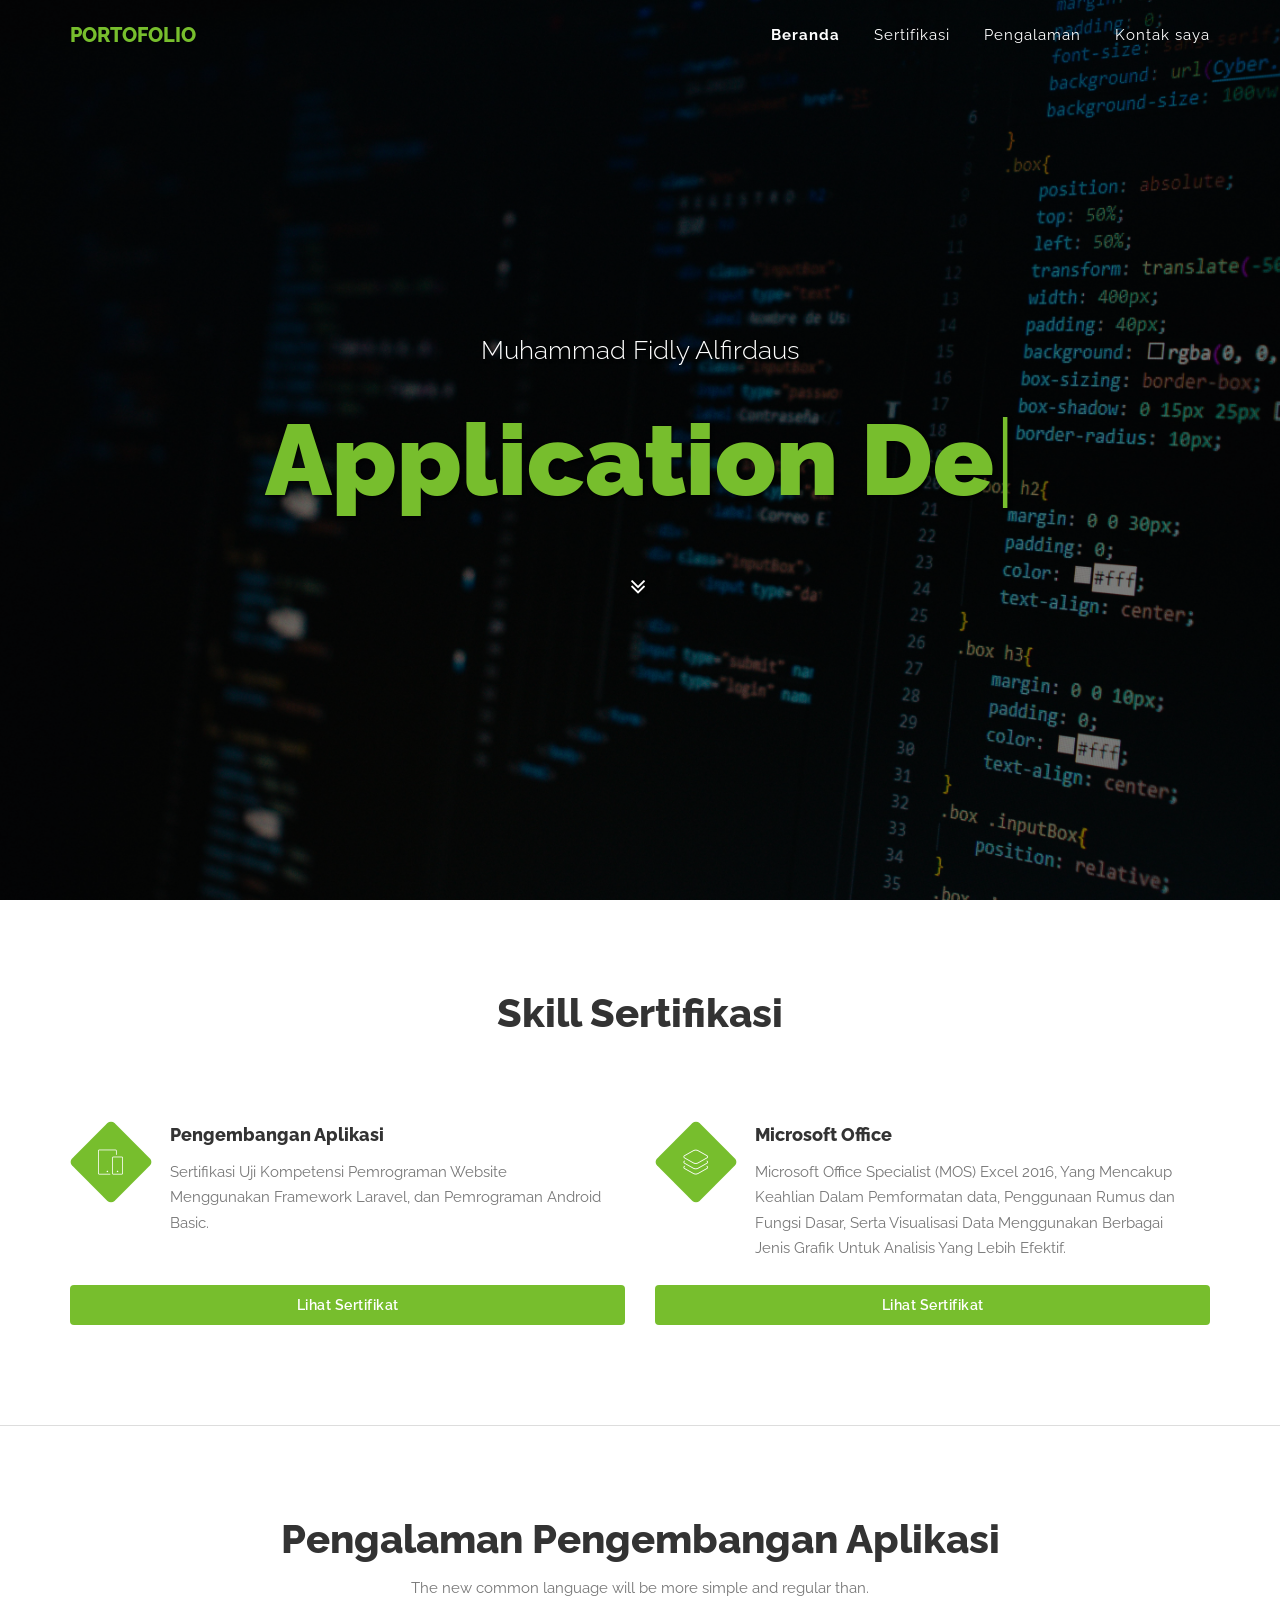
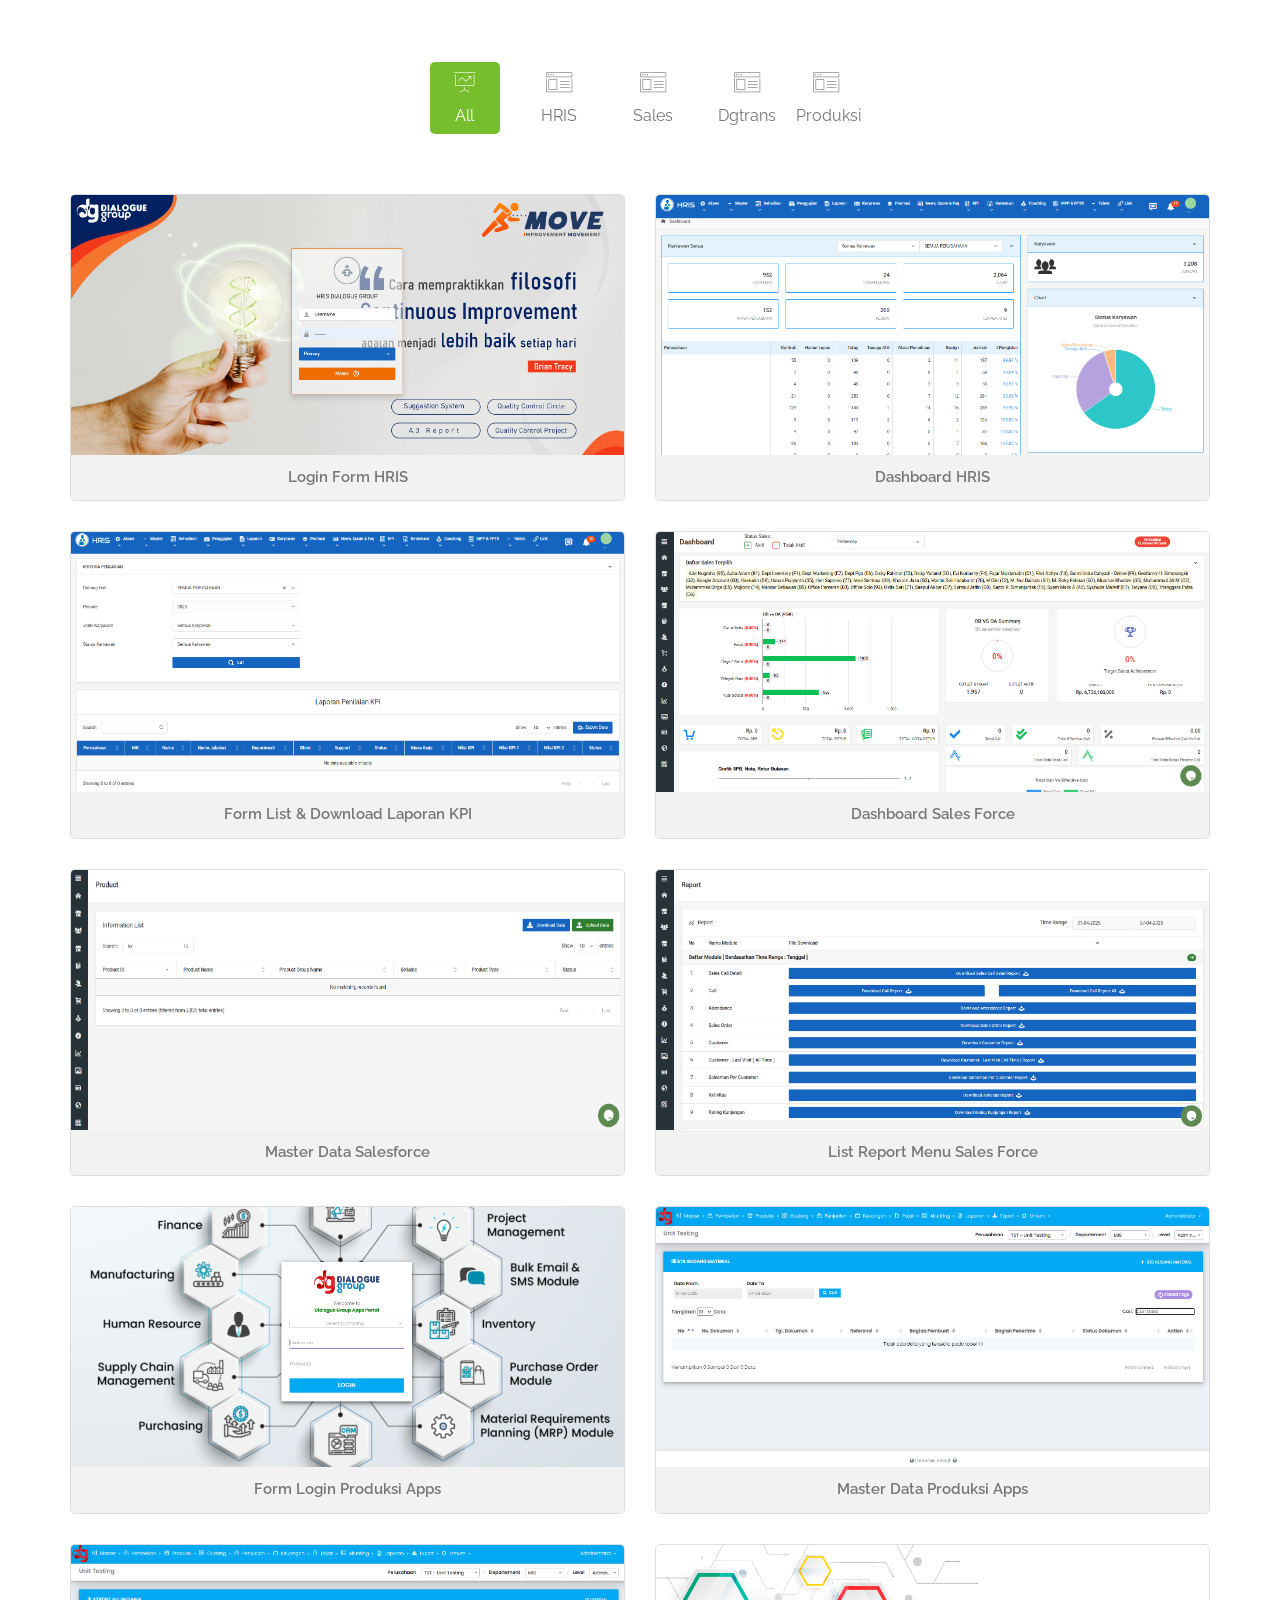
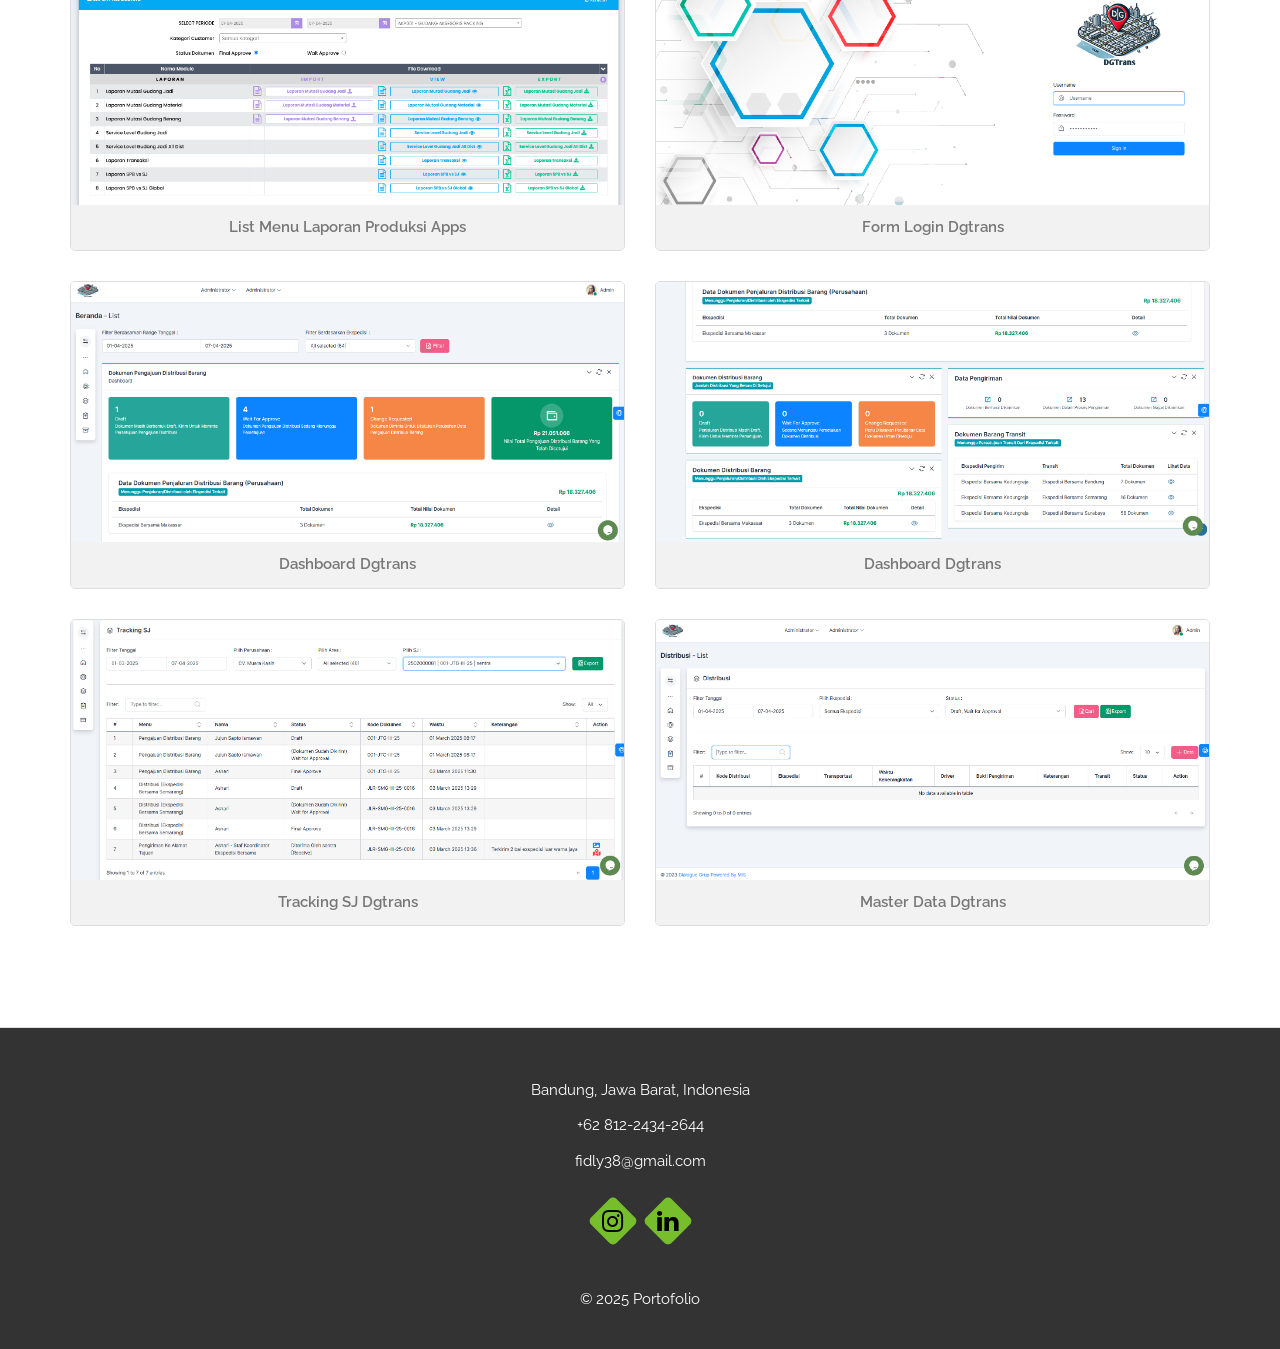
==== index.html @ 3547cc8d "new portofolio" ====
<!DOCTYPE html>
<html lang="en">

<head>
    <!-- title -->
    <title>Portfolio</title>

    <!-- Bootstrap css -->
    <link href="assets/css/bootstrap.min.css" rel="stylesheet">
    <link href="assets/css/font-awesome.min.css" rel="stylesheet">
    <link href="assets/css/et-line-icons.css" rel="stylesheet">
    <link href="assets/css/normalize.css" rel="stylesheet">
    <link href="assets/css/owl.carousel.min.css" rel="stylesheet">
    <link href="assets/css/owl.transitions.css" rel="stylesheet">
    <link href="assets/css/magnific-popup.css" rel="stylesheet">
    <link href="assets/css/style.css" rel="stylesheet">
    <link href="assets/css/responsive.css" rel="stylesheet">

</head>
<style>
    .posisi-icon{
        margin-left: 15px;
    }
</style>
<body>

    <div id="preloader"></div>

    <!-- Navigation area starts -->
    <div class="menu-area navbar-fixed-top">
        <div class="container">
            <div class="row">

                <!-- Navigation starts -->
                <div class="col-md-12">
                    <div class="mainmenu">
                        <div class="navbar navbar-nobg">
                            <div class="navbar-header">
                                <a class="navbar-brand" href="#"><span>Portofolio</span></a>
                                <button type="button" class="navbar-toggle" data-toggle="collapse" data-target=".navbar-collapse">
                                    <span class="sr-only">Toggle navigation</span>
                                    <span class="icon-bar"></span>
                                    <span class="icon-bar"></span>
                                    <span class="icon-bar"></span>
                                </button>
                            </div>

                            <div class="navbar-collapse collapse">
                                <nav>
                                    <ul class="nav navbar-nav navbar-right">
                                        <li class="active"><a class="smooth_scroll" href="#slider">Beranda</a></li>
                                        <li><a class="smooth_scroll" href="#service">Sertifikasi</a></li>
                                        <li><a class="smooth_scroll" href="#work">Pengalaman</a></li>
                                        <li><a class="smooth_scroll" href="#contact">Kontak saya</a></li>
                                    </ul>
                                </nav>
                            </div>
                        </div>
                    </div>
                </div>
                <!-- Navigation ends -->

            </div>
        </div>
    </div>
    <!-- Navigation area ends -->



    <!-- Slider area starts -->
    <section id="slider" class="slider-area">
        <div class="table">
            <div class="table-cell">
                <div class="intro-text">
                    <div class="container">
                        <div class="row">

                            <!-- intro image -->
                            <div class="col-md-12">
                                <h2>Muhammad Fidly Alfirdaus</h2>
                                <div class="typejs"></div>
                                <div class="clearfix"></div>
                                <a href="#about" class="icon-btn smooth_scroll">
                                    <i class="fa fa-angle-double-down"></i>
                                </a>
                            </div>

                        </div>
                    </div>
                </div>
            </div>
        </div>
    </section>
    <!-- Slider area ends -->

    <!-- Service area starts -->
    <section id="service" class="service-area section-big">
        <div class="container">

            <div class="row">
                <div class="col-md-12 text-center">
                    <div class="section-title">
                        <h2><span>Skill</span> Sertifikasi</h2>
                    </div>
                </div>
            </div>

            <div class="row">

                <div class="col-md-6 col-sm-6 col-xs-12">
                    <div class="service-box" style="height: 175px;">
                        <span class="icon-mobile"></span>
                        <h3>Pengembangan Aplikasi</h3>
                        <p>Sertifikasi Uji Kompetensi Pemrograman Website Menggunakan Framework Laravel, dan Pemrograman Android Basic.</p>
                    </div>
                    <a href="image/programsertifikat.jpeg" class="btn btn-success" target="_blank" style="width: 100%;">Lihat Sertifikat</a>
                </div>

                <div class="col-md-6 col-sm-6 col-xs-12">
                    <div class="service-box"  style="height: 175px;">
                        <span class="icon-layers"></span>
                        <h3>Microsoft Office</h3>
                        <p>Microsoft Office Specialist (MOS) Excel 2016, Yang Mencakup Keahlian Dalam
                            Pemformatan data, Penggunaan Rumus dan Fungsi Dasar, Serta Visualisasi Data Menggunakan
                            Berbagai Jenis Grafik Untuk Analisis Yang Lebih Efektif.</p>
                    </div>
                    <a href="image/microsoftsertifikat.jpeg" class="btn btn-success" target="_blank" style="width: 100%;">Lihat Sertifikat</a>
                </div>

            </div>

        </div>
    </section>
    <!-- Service area ends -->

    <!-- Work area starts -->
    <section id="work" class="works section-big">
        <div class="container">

            <div class="row">
                <div class="col-md-12 text-center">
                    <div class="section-title">
                        <h2>Pengalaman Pengembangan Aplikasi</h2>
                        <p>The new common language will be more simple and regular than.</p>
                    </div>
                </div>
            </div>

            <div class="row">

                <!-- Works filter -->
                <ul class="work filters">
                    <li class="filter posisi-icon" data-filter="all">
                        <span class="icon-presentation"></span> All
                    </li>
                    <li class="filter posisi-icon" data-filter=".hris">
                        <span class="icon-browser"></span> HRIS
                    </li>
                    <li class="filter posisi-icon" data-filter=".salesforce">
                        <span class="icon-browser"></span> Sales
                    </li>
                    <li class="filter posisi-icon" data-filter=".dgtrans">
                        <span class="icon-browser"></span> Dgtrans
                    </li>
                    <li class="filter" data-filter=".produksi">
                        <span class="icon-browser"></span> Produksi
                    </li>
                </ul>
                <!-- / Works filter -->
            </div>

            <div class="portfolio">
                <div class="row work-items">

                    <!-- HRIS -->
                    <div class="col-md-6 col-sm-6 mix app hris">
                        <div class="item">
                            <a href="image/hris.png" class="work-popup">
                                <img src="image/hris.png" alt="" style="width: 100%; height: 260px;">
                                <div class="overlay">
                                    <span class="icon-focus"></span>
                                </div>
                                <div class="title">Login Form HRIS</div>
                            </a>
                        </div>
                    </div>

                    <div class="col-md-6 col-sm-6 mix hris">
                        <div class="item">
                            <a href="image/dashboardhris.png" class="work-popup">
                                <img src="image/dashboardhris.png" alt="" style="width: 100%; height: 260px;">
                                <div class="overlay">
                                    <span class="icon-focus"></span>
                                </div>
                                <div class="title">Dashboard HRIS</div>
                            </a>
                        </div>
                    </div>

                    <div class="col-md-6 col-sm-6 mix hris">
                        <div class="item">
                            <a href="image/formlaporankpi.png" class="work-popup">
                                <img src="image/formlaporankpi.png" alt="" style="width: 100%; height: 260px;">
                                <div class="overlay">
                                    <span class="icon-focus"></span>
                                </div>
                                <div class="title">Form List & Download Laporan KPI</div>
                            </a>
                        </div>
                    </div>
                    <!-- HRIS -->

                    <!-- Sales Force -->
                    <div class="col-md-6 col-sm-6 mix typography salesforce">
                        <div class="item">
                            <a href="image/dashboardsalesforce.png" class="work-popup">
                                <img src="image/dashboardsalesforce.png" alt="" style="width: 100%; height: 260px;">
                                <div class="overlay">
                                    <span class="icon-focus"></span>
                                </div>
                                <div class="title">Dashboard Sales Force</div>
                            </a>
                        </div>
                    </div>

                    <div class="col-md-6 col-sm-6 mix app salesforce">
                        <div class="item">
                            <a href="image/masterdatasalesforce.png" class="work-popup">
                                <img src="image/masterdatasalesforce.png" alt="" style="width: 100%; height: 260px;">
                                <div class="overlay">
                                    <span class="icon-focus"></span>
                                </div>
                                <div class="title">Master Data Salesforce</div>
                            </a>
                        </div>
                    </div>

                    <div class="col-md-6 col-sm-6 mix app salesforce">
                        <div class="item">
                            <a href="image/reportsalesforce.png" class="work-popup">
                                <img src="image/reportsalesforce.png" alt="" style="width: 100%; height: 260px;">
                                <div class="overlay">
                                    <span class="icon-focus"></span>
                                </div>
                                <div class="title">List Report Menu Sales Force</div>
                            </a>
                        </div>
                    </div>
                    <!-- Sales Force -->

                    <!-- Produksi -->
                    <div class="col-md-6 col-sm-6 mix typography produksi">
                        <div class="item">
                            <a href="image/loginformproduksi.png" class="work-popup">
                                <img src="image/loginformproduksi.png" alt="" style="width: 100%; height: 260px;">
                                <div class="overlay">
                                    <span class="icon-focus"></span>
                                </div>
                                <div class="title">Form Login Produksi Apps</div>
                            </a>
                        </div>
                    </div>

                    <div class="col-md-6 col-sm-6 mix app produksi">
                        <div class="item">
                            <a href="image/formmasterproduksi.png" class="work-popup">
                                <img src="image/formmasterproduksi.png" alt="" style="width: 100%; height: 260px;">
                                <div class="overlay">
                                    <span class="icon-focus"></span>
                                </div>
                                <div class="title">Master Data Produksi Apps</div>
                            </a>
                        </div>
                    </div>

                    <div class="col-md-6 col-sm-6 mix app produksi">
                        <div class="item">
                            <a href="image/laporanproduksi.png" class="work-popup">
                                <img src="image/laporanproduksi.png" alt="" style="width: 100%; height: 260px;">
                                <div class="overlay">
                                    <span class="icon-focus"></span>
                                </div>
                                <div class="title">List Menu Laporan Produksi Apps</div>
                            </a>
                        </div>
                    </div>
                    <!-- Produksi -->

                    <!-- Dgtrans -->
                    <div class="col-md-6 col-sm-6 mix app dgtrans">
                        <div class="item">
                            <a href="image/logindgtrans.png" class="work-popup">
                                <img src="image/logindgtrans.png" alt="" style="width: 100%; height: 260px;">
                                <div class="overlay">
                                    <span class="icon-focus"></span>
                                </div>
                                <div class="title">Form Login Dgtrans</div>
                            </a>
                        </div>
                    </div>

                    <div class="col-md-6 col-sm-6 mix typography dgtrans">
                        <div class="item">
                            <a href="image/dashboarddgtrans.png" class="work-popup">
                                <img src="image/dashboarddgtrans.png" alt="" style="width: 100%; height: 260px;">
                                <div class="overlay">
                                    <span class="icon-focus"></span>
                                </div>
                                <div class="title">Dashboard Dgtrans</div>
                            </a>
                        </div>
                    </div>

                    <div class="col-md-6 col-sm-6 mix app dgtrans">
                        <div class="item">
                            <a href="image/dashboarddgtrans2.png" class="work-popup">
                                <img src="image/dashboarddgtrans2.png" alt="" style="width: 100%; height: 260px;">
                                <div class="overlay">
                                    <span class="icon-focus"></span>
                                </div>
                                <div class="title">Dashboard Dgtrans</div>
                            </a>
                        </div>
                    </div>

                    <div class="col-md-6 col-sm-6 mix app dgtrans">
                        <div class="item">
                            <a href="image/trackinsjdgtrans.png" class="work-popup">
                                <img src="image/trackinsjdgtrans.png" alt="" style="width: 100%; height: 260px;">
                                <div class="overlay">
                                    <span class="icon-focus"></span>
                                </div>
                                <div class="title">Tracking SJ Dgtrans</div>
                            </a>
                        </div>
                    </div>

                    <div class="col-md-6 col-sm-6 mix app dgtrans">
                        <div class="item">
                            <a href="image/distribusidgtrans.png" class="work-popup">
                                <img src="image/distribusidgtrans.png" alt="" style="width: 100%; height: 260px;">
                                <div class="overlay">
                                    <span class="icon-focus"></span>
                                </div>
                                <div class="title">Master Data Dgtrans</div>
                            </a>
                        </div>
                    </div>
                    <!-- Dgtrans -->
                                        
                </div>
            </div>

        </div>
    </section>
    <!-- Work area ends -->

    <!-- Footer area starts -->
    <footer class="footer-area" id="contact">
        <div class="container">

            <div class="address">
                <div class="address-box clearfix">
                    <p>Bandung, Jawa Barat, Indonesia</p>
                </div>
                <div class="address-box clearfix">
                    <p>+62 812-2434-2644</p>
                </div>
                <div class="address-box clearfix">
                    <p>fidly38@gmail.com</p>
                </div>
            </div>

            <ul class="social-ul">
                <li><a href="https://www.instagram.com/fidyalfrds" target="_blank"><span class="fa fa-instagram"></span></a></li>
                <li><a href="https://www.linkedin.com/in/fidyalfrds" target="_blank"><span class="fa fa-linkedin"></span></a></li>
            </ul>

            <p class="copyright">&copy; 2025 Portofolio </p>

        </div>
    </footer>
    <!-- Footer area ends -->



    <!-- Latest jQuery -->
    <script src="assets/js/jquery.min.js"></script>
    <script src="assets/js/bootstrap.min.js"></script>
    <script src="assets/js/owl.carousel.min.js"></script>
    <script src="assets/js/jquery.mixitup.js"></script>
    <script src="assets/js/jquery.magnific-popup.min.js"></script>
    <script src="assets/js/jquery.waypoints.min.js"></script>
    <script src="assets/js/jquery.ajaxchimp.min.js"></script>
    <script src="assets/js/typed.js"></script>
    <script src="assets/js/main_script.js"></script>
</body>

</html>
---- assets/css/et-line-icons.css ----
@font-face {
	font-family: 'et-line';
	src:url('../fonts/et-line.eot');
	src:url('../fonts/et-lined41d.eot?#iefix') format('embedded-opentype'),
		url('../fonts/et-line.woff') format('woff'),
		url('../fonts/et-line.ttf') format('truetype'),
		url('../fonts/et-line.svg#et-line') format('svg');
	font-weight: normal;
	font-style: normal;
}

/* Use the following CSS code if you want to use data attributes for inserting your icons */
[data-icon]:before {
	font-family: 'et-line';
	content: attr(data-icon);
	speak: none;
	font-weight: normal;
	font-variant: normal;
	text-transform: none;
	line-height: 1;
	-webkit-font-smoothing: antialiased;
	-moz-osx-font-smoothing: grayscale;
	display:inline-block;
}

/* Use the following CSS code if you want to have a class per icon */
/*
Instead of a list of all class selectors,
you can use the generic selector below, but it's slower:
[class*="icon-"] {
*/
.icon-mobile, .icon-laptop, .icon-desktop, .icon-tablet, .icon-phone, .icon-document, .icon-documents, .icon-search, .icon-clipboard, .icon-newspaper, .icon-notebook, .icon-book-open, .icon-browser, .icon-calendar, .icon-presentation, .icon-picture, .icon-pictures, .icon-video, .icon-camera, .icon-printer, .icon-toolbox, .icon-briefcase, .icon-wallet, .icon-gift, .icon-bargraph, .icon-grid, .icon-expand, .icon-focus, .icon-edit, .icon-adjustments, .icon-ribbon, .icon-hourglass, .icon-lock, .icon-megaphone, .icon-shield, .icon-trophy, .icon-flag, .icon-map, .icon-puzzle, .icon-basket, .icon-envelope, .icon-streetsign, .icon-telescope, .icon-gears, .icon-key, .icon-paperclip, .icon-attachment, .icon-pricetags, .icon-lightbulb, .icon-layers, .icon-pencil, .icon-tools, .icon-tools-2, .icon-scissors, .icon-paintbrush, .icon-magnifying-glass, .icon-circle-compass, .icon-linegraph, .icon-mic, .icon-strategy, .icon-beaker, .icon-caution, .icon-recycle, .icon-anchor, .icon-profile-male, .icon-profile-female, .icon-bike, .icon-wine, .icon-hotairballoon, .icon-globe, .icon-genius, .icon-map-pin, .icon-dial, .icon-chat, .icon-heart, .icon-cloud, .icon-upload, .icon-download, .icon-target, .icon-hazardous, .icon-piechart, .icon-speedometer, .icon-global, .icon-compass, .icon-lifesaver, .icon-clock, .icon-aperture, .icon-quote, .icon-scope, .icon-alarmclock, .icon-refresh, .icon-happy, .icon-sad, .icon-facebook, .icon-twitter, .icon-googleplus, .icon-rss, .icon-tumblr, .icon-linkedin, .icon-dribbble {
	font-family: 'et-line';
	speak: none;
	font-style: normal;
	font-weight: normal;
	font-variant: normal;
	text-transform: none;
	line-height: 1;
	-webkit-font-smoothing: antialiased;
	-moz-osx-font-smoothing: grayscale;
	display:inline-block;
}
.icon-mobile:before {
	content: "\e000";
}
.icon-laptop:before {
	content: "\e001";
}
.icon-desktop:before {
	content: "\e002";
}
.icon-tablet:before {
	content: "\e003";
}
.icon-phone:before {
	content: "\e004";
}
.icon-document:before {
	content: "\e005";
}
.icon-documents:before {
	content: "\e006";
}
.icon-search:before {
	content: "\e007";
}
.icon-clipboard:before {
	content: "\e008";
}
.icon-newspaper:before {
	content: "\e009";
}
.icon-notebook:before {
	content: "\e00a";
}
.icon-book-open:before {
	content: "\e00b";
}
.icon-browser:before {
	content: "\e00c";
}
.icon-calendar:before {
	content: "\e00d";
}
.icon-presentation:before {
	content: "\e00e";
}
.icon-picture:before {
	content: "\e00f";
}
.icon-pictures:before {
	content: "\e010";
}
.icon-video:before {
	content: "\e011";
}
.icon-camera:before {
	content: "\e012";
}
.icon-printer:before {
	content: "\e013";
}
.icon-toolbox:before {
	content: "\e014";
}
.icon-briefcase:before {
	content: "\e015";
}
.icon-wallet:before {
	content: "\e016";
}
.icon-gift:before {
	content: "\e017";
}
.icon-bargraph:before {
	content: "\e018";
}
.icon-grid:before {
	content: "\e019";
}
.icon-expand:before {
	content: "\e01a";
}
.icon-focus:before {
	content: "\e01b";
}
.icon-edit:before {
	content: "\e01c";
}
.icon-adjustments:before {
	content: "\e01d";
}
.icon-ribbon:before {
	content: "\e01e";
}
.icon-hourglass:before {
	content: "\e01f";
}
.icon-lock:before {
	content: "\e020";
}
.icon-megaphone:before {
	content: "\e021";
}
.icon-shield:before {
	content: "\e022";
}
.icon-trophy:before {
	content: "\e023";
}
.icon-flag:before {
	content: "\e024";
}
.icon-map:before {
	content: "\e025";
}
.icon-puzzle:before {
	content: "\e026";
}
.icon-basket:before {
	content: "\e027";
}
.icon-envelope:before {
	content: "\e028";
}
.icon-streetsign:before {
	content: "\e029";
}
.icon-telescope:before {
	content: "\e02a";
}
.icon-gears:before {
	content: "\e02b";
}
.icon-key:before {
	content: "\e02c";
}
.icon-paperclip:before {
	content: "\e02d";
}
.icon-attachment:before {
	content: "\e02e";
}
.icon-pricetags:before {
	content: "\e02f";
}
.icon-lightbulb:before {
	content: "\e030";
}
.icon-layers:before {
	content: "\e031";
}
.icon-pencil:before {
	content: "\e032";
}
.icon-tools:before {
	content: "\e033";
}
.icon-tools-2:before {
	content: "\e034";
}
.icon-scissors:before {
	content: "\e035";
}
.icon-paintbrush:before {
	content: "\e036";
}
.icon-magnifying-glass:before {
	content: "\e037";
}
.icon-circle-compass:before {
	content: "\e038";
}
.icon-linegraph:before {
	content: "\e039";
}
.icon-mic:before {
	content: "\e03a";
}
.icon-strategy:before {
	content: "\e03b";
}
.icon-beaker:before {
	content: "\e03c";
}
.icon-caution:before {
	content: "\e03d";
}
.icon-recycle:before {
	content: "\e03e";
}
.icon-anchor:before {
	content: "\e03f";
}
.icon-profile-male:before {
	content: "\e040";
}
.icon-profile-female:before {
	content: "\e041";
}
.icon-bike:before {
	content: "\e042";
}
.icon-wine:before {
	content: "\e043";
}
.icon-hotairballoon:before {
	content: "\e044";
}
.icon-globe:before {
	content: "\e045";
}
.icon-genius:before {
	content: "\e046";
}
.icon-map-pin:before {
	content: "\e047";
}
.icon-dial:before {
	content: "\e048";
}
.icon-chat:before {
	content: "\e049";
}
.icon-heart:before {
	content: "\e04a";
}
.icon-cloud:before {
	content: "\e04b";
}
.icon-upload:before {
	content: "\e04c";
}
.icon-download:before {
	content: "\e04d";
}
.icon-target:before {
	content: "\e04e";
}
.icon-hazardous:before {
	content: "\e04f";
}
.icon-piechart:before {
	content: "\e050";
}
.icon-speedometer:before {
	content: "\e051";
}
.icon-global:before {
	content: "\e052";
}
.icon-compass:before {
	content: "\e053";
}
.icon-lifesaver:before {
	content: "\e054";
}
.icon-clock:before {
	content: "\e055";
}
.icon-aperture:before {
	content: "\e056";
}
.icon-quote:before {
	content: "\e057";
}
.icon-scope:before {
	content: "\e058";
}
.icon-alarmclock:before {
	content: "\e059";
}
.icon-refresh:before {
	content: "\e05a";
}
.icon-happy:before {
	content: "\e05b";
}
.icon-sad:before {
	content: "\e05c";
}
.icon-facebook:before {
	content: "\e05d";
}
.icon-twitter:before {
	content: "\e05e";
}
.icon-googleplus:before {
	content: "\e05f";
}
.icon-rss:before {
	content: "\e060";
}
.icon-tumblr:before {
	content: "\e061";
}
.icon-linkedin:before {
	content: "\e062";
}
.icon-dribbble:before {
	content: "\e063";
}
---- assets/css/style.css ----
/* ----------------------------------------------------------------------------------------
* Author        : web_bean
* Template Name : Profil - Personal Portfolio Html5 Template
* File          : Profil main CSS file
* Version       : 1.0
* ---------------------------------------------------------------------------------------- */





/* INDEX
----------------------------------------------------------------------------------------

01. General css

02. Navigation area css

03. Slider area css

04. Service area css

05. Testimonial area css

06. Contact area css

07. Footer area css

-------------------------------------------------------------------------------------- */


/* Google Font Load */
@import url('https://fonts.googleapis.com/css?family=Raleway:300,400,800');



/* ----------------------------------------------------------------------------------------
*                                       01. General css
* -------------------------------------------------------------------------------------- */

html,
body {
    height: 100%
}

body {
    color: #777;
    width: 100%;
    height: 100%;
    font-size: 15px;
    line-height: 1.7;
    font-family: 'Raleway', sans-serif;
}

h1,
h2,
h3,
h4,
h5,
h6 {
    color: #333;
    font-weight: 600;
}

h1, h2 {
    font-weight: 800;
}

h3 {
    font-size: 18px;
    margin-bottom: 15px;
}

p {
    letter-spacing: 0px;
}

a {
    text-decoration: none;
    transition: all 0.3s;
    -webkit-transition: all 0.3s;
}

a:hover {
    color: #fff;
    text-decoration: none;
}

a:focus {
    outline: none;
    text-decoration: none;
}

ul,
li {
    margin: 0;
    padding: 0;
}

fieldset {
    border: 0 none;
    margin: 0 auto;
    padding: 0;
}

.btn.active.focus,
.btn.active:focus,
.btn.focus,
.btn.focus:active,
.btn:active:focus,
.btn:focus {
    outline: none;
}

.btn.focus, 
.btn:focus, 
.btn:hover {
    color: #fff;
}

.btn, input[type='submit'] {
    display: inline-block;
    padding: 10px 25px;
    border: none;
    color: #fff;
    background: #77be2d;
    font-weight: 600;
    letter-spacing: 0.5px;
    transition: 0.3s;
    -moz-transition: 0.3s;
    -webkit-transition: 0.3s;
}

.btn:hover, input[type="submit"]:hover {
    color: #fff;
    background-color: #333;
}

.btn.btn-reverse {
    background: #333;
}

.btn.btn-reverse:hover {
    color: #333;
    background-color: #fff;
}

.btn.btn-white {
    color: #333;
    background-color: #fff;
}

.btn.btn-white:hover {
    color: #fff;
    background: #333;
}


.btn.btn-lg {
    height: 50px;
    padding: 0 30px;
    font-size: 20px;
    font-weight: bold;
    line-height: 50px;
    border-radius: 5px;
}


.section-big {
    padding: 100px 0px;
    border-bottom: 1px solid #ddd;
}

.section-small {
    padding: 50px 0px;
}

.section-title {
    margin: auto;
    max-width: 800px;
    margin-bottom: 60px;
}

.section-title.white h2 {
    color: #fff;
}

.section-title h2 {
    font-size: 40px;
    margin-bottom: 25px;
    line-height: 25px;
    margin-top: 0;
    position: relative;
    display: inline-block;
}



/* preloader css */

#preloader {
    position: fixed;
    left: 0;
    top: 0;
    z-index: 99999;
    width: 100%;
    height: 100%;
    overflow: visible;
    background-image: url(../img/preloader.gif);
    background-position: center center;
    background-repeat: no-repeat;
    background-color: #fff;
}

.table {
    display: table;
    width: 100%;
    height: 100%;
    position: relative;
    z-index: 1;
    margin: 0;
}
.table-cell {
    display: table-cell;
    text-align: center;
    vertical-align: middle;
}

img {
    max-width: 100%;
}

.space {
    height: 80px;
}



/* ----------------------------------------------------------------------------------------
*                               02. Navigation area css
* --------------------------------------------------------------------------------------- */
.menu-area {
    height: 70px;
}

.menu-area.sticky-menu {
    height: 50px;
    background: #fff;
}

.sticky-menu {
    box-shadow: 0px 3px 4.7px 0.3px rgba(0, 0, 0, 0.24);
    transition: all 0.3s ease-out;
    -webkit-transition: all 0.3s ease-out;
}

.mainmenu {
    margin-top: 10px;
    transition: all 0.3s ease-out;
    -webkit-transition: all 0.3s ease-out;
}

.sticky-menu .mainmenu {
    margin-top: 0px;
}

.navbar {
    margin-bottom: 0;
    border: 0px;
}

.navbar-brand {
    display: block;
    color: #fff;
    text-transform: uppercase;
    font-size: 20px;
    padding: 15px 0;
}

.navbar-brand span {
    color: #77be2d;
    font-weight: 800;
    transition: 0.3s;
    -moz-transition: 0.3s;
    -webkit-transition: 0.3s;

}
.navbar-brand:hover {
    color: #fff;
}

.sticky-menu .navbar-brand ,
.sticky-menu .navbar-brand span {
    color: #333;
}

.navbar-nav  li {
    float: none;
    display: inline-block;
}

.navbar-nav li a {
    font-size: 15px;
    letter-spacing: 1px;
    color: #fff;
}

.navbar-nav li.active a {
    font-weight: 700;
}

.nav > li > a:hover,
.nav > li > a:active,
.nav > li > a:focus {
    background: none;
}

.sticky-menu .navbar-nav li a {
    color: #777;
}

.sticky-menu .navbar-nav li.active a {
    color: #000;
}


/* Mobile Nav css */
.navbar-toggle .icon-bar {
    background: #777;
}


/* ----------------------------------------------------------------------------------------
*                               03. Slider area css
* -------------------------------------------------------------------------------------- */

.slider-area {
    background-image: url(../img/background.jpg);
    background-size: cover;
    background-position: center;
    position: relative;
}

.slider-area:before {
    position: absolute;
    content: '';
    top: 0;
    width: 100%;
    height: 100%;
    background: rgba(0,0,0,0.5);
}

.slider-area ,
.slider-area .carousel,
.slider-area .carousel-inner,
.slider-area .item {
    height: 100%;
}

.intro-text {
    color: #fff;
    text-shadow: rgba(0, 0, 0, 0.6) 2px 2px 3px;
}

.typed-cursor,
.typejs {
    display: inline;
    font-weight: 900;
    font-size: 100px;
    color: #77be2d;
}

.typed-cursor {
    font-weight: 300;
}

.intro-text h2 {
    font-size: 26px;
    color: inherit;
    font-weight: 300;
}

.intro-text .icon-btn {
    margin-top: 30px;
    font-size: 25px;
    color: #fff;
    position: relative;
    display: inline-block;
}

.intro-text .icon-btn i.fa {
    position: absolute;
    left: -10px;
    animation: MoveUpDown 1s linear infinite;
}

@keyframes MoveUpDown {
  0% {
    top: 0;
  }
  50% {
    top: 10px;
  }
  100% {
    top: 0;
  }
}

@media(max-width: 991px) {
    .intro-text {
        margin: 80px auto;
        text-align: center;
    }
}


#carousel-example-generic .animated {
    animation-delay: .5s;
}

.carousel-indicators {
    bottom: 90px;
}







/* ----------------------------------------------------------------------------------------
*                                   04. About area css
* --------------------------------------------------------------------------------------- */
section {
    position: relative;
    z-index: 10;
}

.img-side {
    padding: 0;
    position: absolute!important;
    top: 0px;
    height: 100%;
    overflow: hidden;
    z-index: 100;
}

.img-side.fixed-image {
    position: fixed!important;
}

.img-side.img-right {
    right: 0;
}

.img-side.img-left {
    left: 0;
}

.img-side.img-center {
    left: 0;
    right: 0;
    margin: auto;
}

.img-holder {
    position: absolute;
    top: 0;
    width: 100%;
    height: 100%;
}

.img-cover {
    background-size: cover;
    background-position: center center;
    background-repeat: no-repeat;
}

@media only screen and (max-width: 767px) {
    .img-side {
        min-height: 400px;
        position: relative !important;
        z-index: 0;
        margin-top: -50px;
    }

    .img-side .img-holder .title {
        padding-left: 15px;
        padding-right: 15px;
    }

    section.p-0 .img-side,
    section.pt-0 .img-side {
        margin-top: 0;
    }
}

.about-text {
    background: #fff;
    z-index: 100;
    position: relative;
    padding: 20px;
    border: 1px solid #777;
    box-shadow: 0 0 0 20px #fff;
    margin: 20px;
    transform: translate(-12%);
}

.about-text h2 {
    margin-top: 5px;
}

.me-image img {
    border-radius: 10px;
}

.about-text-2 {
    padding-left: 15px;
}

.about-text-2 h2 {
    margin-top: 0px;
}

.about-area .btn {
    margin-top: 10px;
}

.about-me h3 span {
    font-weight: 400;
}



/* ----------------------------------------------------------------------------------------
*                                   07. Service area css
* --------------------------------------------------------------------------------------- */
.service-area {}

.service-area .section-title {
    margin-bottom: 30px;
}

.service-box {
    margin: auto;
    margin-top: 30px;
    padding: 15px;
    position: relative;
    overflow: hidden;
}

.service-box:before {
    position: absolute;
    content: '';
    top: 22px;
    left: 11px;
    width: 60px;
    height: 60px;
    background: #77be2d;
    z-index: -1;
    transition: 0.2s ease-out;
    transform: rotate(45deg);
    border-radius: 5px;
}

.service-box span {
    font-size: 25px;
    color: #fff;
    width: 50px;
    padding-top: 25px;
    float: left;
    margin-right: 35px;
    text-align: center;
}

.service-box h3 {
    margin-top: 0px;
    font-weight: 800;
}

.service-box p {
    overflow: hidden;
    margin: 0px;
}






/* ----------------------------------------------------------------------------------------
*                               06. Portfolio/work area css
* --------------------------------------------------------------------------------------- */
.portfolio .mix {
    display: none;
}

.filters {
    margin: 0;
    padding: 0;
    list-style: none;
    text-align: center;
}



.filters li {
    display: inline-block;
    margin-right: 5px;
    margin-bottom: 10px;
    width: 70px;
    cursor: pointer;
    color: #777;
    font-size: 16px;
    transition: 0.3s;
    -moz-transition: 0.3s;
    -webkit-transition: 0.3s;
    padding: 5px;
    border-radius: 5px;
}

.filters li.active {
    color: #fff;
    background-color: #77be2d;
}

.filters li span {
    font-size: 20px;
    display: block;
    margin-bottom: 10px;
    margin-top: 5px;
}

.work-items {
    margin-top: 20px;
}

.work-items .item {
    position: relative;
    overflow: hidden;
    margin-top: 30px;
    border-radius: 5px;
    border: 1px solid #ddd;
}

.work-items .item img {
    width: 100%;
    transition: 0.8s ease-out;
}

.work-items .overlay{
    position: absolute;
    top: 50%;
    left: 50%;
    width: 0;
    height: 0;
    text-align: center;
    opacity: 0;
    transition: 0.3s cubic-bezier(0.4, 0, 1, 1);
    -ms-transition: 0.3s cubic-bezier(0.4, 0, 1, 1);
    -moz-transition: 0.3s cubic-bezier(0.4, 0, 1, 1);
    -webkit-transition: 0.3s cubic-bezier(0.4, 0, 1, 1);
}

.work-items .item:hover {    
    transform: rotate(0deg);
    -ms-transform: rotate(0deg);
    -moz-transform: rotate(0deg);
    -webkit-transform: rotate(0deg);
    z-index: 100;
}
.work-items .item:hover .overlay {
    opacity: 0.9;
    width: 100%;
    height: 85%;
    top: 0;
    left: 0;
}

.work-items .overlay span {
    font-size: 25px;
    color: #fff;
    padding: 25px;
    position: absolute;
    top: 50%;
    left: 50%;
    transform: translate(-50%, -50%);
}

.work-items .overlay span:after {
    position: absolute;
    content: '';
    top: 0px;
    left: 50%;
    width: 80px;
    height: 80px;
    background: #77be2d;
    z-index: -1;
    transition: 0.2s ease-out;
    margin-left: -40px;
    transform: rotate(45deg);
    border-radius: 5px;
    border: 1px solid #fff;
}

.item .title {
    color: #777;
    font-size: 15px;
    background: #f2f2f2;
    padding: 10px;
    text-align: center;
    font-weight: 600;
}











/* ----------------------------------------------------------------------------------------
*                                08. Testimonial area css
* --------------------------------------------------------------------------------------- */
.testimonial-area {}

.testimonial-content {
    text-align: right;
}

.single-testimonial {
    text-align: center;
    max-width: 700px;
    margin: auto;
}

.single-testimonial span {
    color: #fff;
    padding: 25px;
    font-size: 30px;
    margin-bottom: 30px;
    position: relative;
}

.single-testimonial span:after {
    position: absolute;
    content: '';
    top: 10px;
    left: 50%;
    width: 60px;
    height: 60px;
    background: #77be2d;
    z-index: -1;
    transition: 0.2s ease-out;
    margin-left: -30px;
    transform: rotate(45deg);
    border-radius: 5px;
}


.testimonial-area .subtitle, 
.testimonial-area h2 {
    margin-top: 0px;
}

.single-testimonial p {
    font-size: 18px;
}

.single-testimonial img {
    margin-top: 30px;
    border-radius: 100px;
    display: none;
}

.single-testimonial h4 {
    margin-top: 20px;
    margin-bottom: 10px;
}

.single-testimonial h3 {
    color: inherit;
}

.single-testimonial .desg {
    font-size: 14px;
    margin: 0;
}

.owl-theme .owl-controls {
    margin-top: 30px;
}

.owl-theme .owl-controls .owl-page span {
    display: block;
    width: 20px;
    height: 5px;
    margin: 5px 7px;
    filter: Alpha(Opacity=50);
    opacity: .5;
    -ms-filter: "progid:DXImageTransform.Microsoft.Alpha(Opacity=50)";
    background: #333;
}

.owl-theme .owl-controls .owl-buttons div {
    font-size: 25px;
    background: none;
    padding: 5px;
}






/* ----------------------------------------------------------------------------------------
*                                   12. Contact area css
* --------------------------------------------------------------------------------------- */
.contact-area .container {
    max-width: 700px;
}

.contact-form {}

.form-control {
    display: block;
    border: 0px;
    width: 100%;
    height: 45px;
    padding: 5px 0px;
    color: #333;
    box-shadow: none;
    margin: 5px 0;
}

.form-control:focus {
    border-color: #333;
    outline: 0;
    box-shadow: none;
}

.contact-form .form-group {
    position: relative;
    padding-left: 35px;
    border-bottom: 1px solid #ddd;
    margin: 0;
    margin-bottom: 20px;
    border-radius: 5px;
}

.contact-form .form-group:before {
    position: absolute;
    height: 50px;
    font-family: FontAwesome;
    top: 0;
    left: 5px;
    width: 20px;
    text-align: center;
    line-height: 45px;
    color: #77be2d;
}

.in_name:before {content: '\f007';}
.in_email:before {content: '\f1d8';}
.in_message:before {content: '\f0e0';}

.contact-form textarea#message {
    padding-top: 10px;
    height: 99px;
}

.contact-form .actions {
    text-align: center;
}

#submitButton {
    margin-top: 30px;
}

.success {
    background: #fff none repeat scroll 0 0;
    color: #50B948;
    font-weight: 700;
    padding: 20px;
    text-align: center;
}

.error {
    background: #fff none repeat scroll 0 0;
    color: #ff0000;
    font-weight: 700;
    padding: 20px;
    text-align: center;
}

.contact-info {
    margin-bottom: 30px;
}









/* ----------------------------------------------------------------------------------------
*                                   13. Footer area css
* --------------------------------------------------------------------------------------- */
.footer-area {
    background: #333;
    text-align: center;
    color: #fff;
    padding-top: 50px;
}

.footer-area p.copyright {
    margin: 0;
    line-height: 100px;
}

.address {
    margin-bottom: 20px;
}

.address-box {
    margin-bottom: 10px;
}

.address-box a:hover {
    color: #ddd;
}

.address-box p, .address-box p a {
    color: inherit;
    margin: 0;
}

.social-ul {
    margin: 0;
    padding: 0;
    list-style: none;
    text-align: center;
}

.social-ul li {
    display: inline-block;
    float: none;
}

.social-ul li a {
    position: relative;
    display: block;
}

.social-ul li a:after {
    position: absolute;
    content: '';
    top: 9px;
    left: 50%;
    width: 36px;
    height: 36px;
    background-color: #77be2d;
    z-index: 1;
    transition: 0.2s ease-out;
    margin-left: -18px;
    transform: rotate(45deg);
    border-radius: 5px;
}

.social-ul li span {
    font-size: 25px;
    padding: 15px;
    color: #000;
    border-radius: 50px;
    position: relative;
    z-index: 2;
    transition: all 0.3s ease-out;
    -webkit-transition: all 0.3s ease-out;
}

.social-ul li a:hover:after {
    background: #fff;
}
---- assets/css/responsive.css ----
/* ----------------------------------------------------------------------------------------
* Author        : web_bean
* Template Name : Profil - Personal Portfolio Html5 Template
* File          : Profil Responsive CSS file
* Version       : 1.0
* ---------------------------------------------------------------------------------------- */

@media only screen and (min-width: 1200px) {

}


/* Medium Layout */

@media only screen and (min-width: 992px) and (max-width: 1200px) {
    .carousel-indicators {
        bottom: 90px;
    }
}


/* Tablet Layout */

@media only screen and (min-width: 768px) and (max-width: 991px) {
    .caption h1 {
        font-size: 35px;
    }
    .navbar-nav li a {
        padding: 15px 5px;
    }

    .carousel-indicators {
        bottom: 30px;
    }

    .about-text {
        margin: 20px 0;
    }

    .testimonial-item i.fa {
        margin-top: 20px;
    }

    .contact-info,
    .video-area .accordion {
        margin-top: 30px;
    }

    .action-area .btn {
        margin-top: 15px;
    }

    .testimonial-content {
        margin-bottom: 30px;
        text-align: left;
    }

    .contact-form {
        margin-bottom: 30px;
    }

}


/* Mobile Layout */

@media only screen and (max-width: 767px) {
    body, p {
        line-height: 25px;
    }
    .navbar-brand ,
    .navbar-brand span,
    .navbar-brand:hover, 
    .navbar-brand span:hover {
        color: #333;
    }
    .section-big {
        padding: 50px 0px;
    }

    .section-title {
        margin-bottom: 50px;
    }
    .section-title h2 {
        line-height: 30px;
    }
    .intro-text {
        padding: 0 15px;
    }
    .typejs, 
    .typed-cursor {
        font-size: 40px;
        line-height: 50px;
        margin-bottom: 10px;
    }

    .action-area h2,
    .intro-text h2 {
        font-size: 20px;
    }
    .btn, input[type='submit'] {
        margin-bottom: 0px;
        padding: 8px 20px;
    }
    img {
        max-width: 100%;
    }
    

    .about-text {
        transform: translate(0);
        margin-top: 35px;
    }

    .about-text-2 {
        margin-top: 15px;
        padding-left: 0px;
    }

    .navbar-toggle {
        margin-right: 0px;
    }
    .navbar-fixed-bottom .navbar-collapse,
    .navbar-fixed-top .navbar-collapse {
        background: #fff;
    }
    .navbar {
        min-height: 0px;
    }
    .mainmenu .navbar-nav {
        margin: 0;
    }
    .mainmenu .navbar-nav li {
        float: none;
        display: block;
    }
    .mainmenu .navbar-nav li a {
        padding: 11px 15px;
        color: inherit;
    }
    .navbar-fixed-bottom .navbar-collapse,
    .navbar-fixed-top .navbar-collapse {
        max-height: 420px;
    }
    .navbar-toggle {}
    a.about-button {
        margin-top: 0;
    }
    .menu-area .container {
        box-shadow: 0 0 5px #ddd;
        background: #fff;
        padding: 5px 15px;
    }

    /* service area */

    /* Portfolio area */

    .filters li {
        margin-bottom: 10px;
    }

    .section-title h2 {
        font-size: 30px;
    }

    .contact-info,
    .video-area .accordion {
        margin-top: 30px;
    }

    .action-area .btn {
        margin-top: 15px;
    }

    .testimonial-content {
        margin-bottom: 30px;
        text-align: left;
    }

    .testimonial-list {
        transform: translate(0);
        margin-top: 15px
    }

    .testimonial-list.demo-2 .single-testimonial {
        padding: 0px;
    }

    .testimonial-list.demo-3 .single-testimonial {
        margin: 0 20px;
    }

    .contact-form {
        margin-bottom: 30px;
    }


}


/* Small Mobile Layout */

@media only screen and (max-width: 480px) {
    .social-links li {
        margin-bottom: 10px;
    }
    .filters li {
        width: 50px;
    }
}
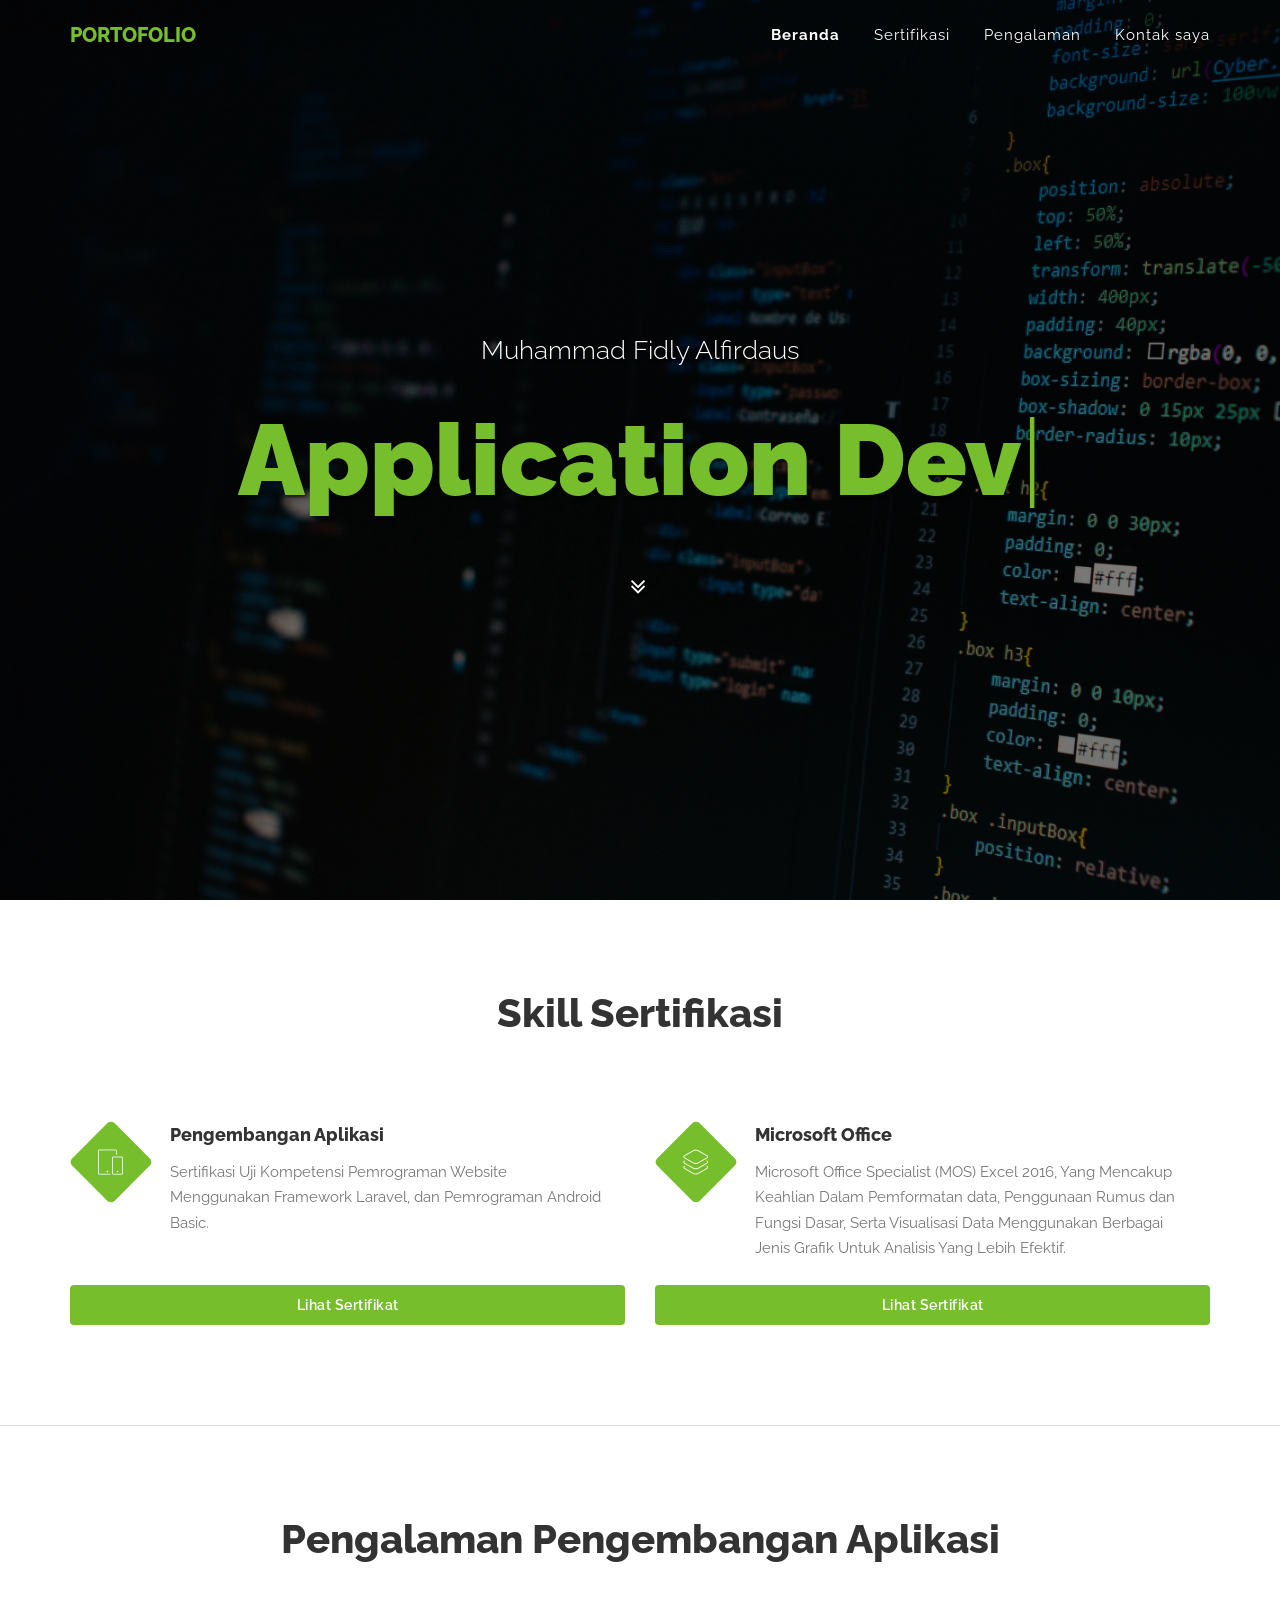
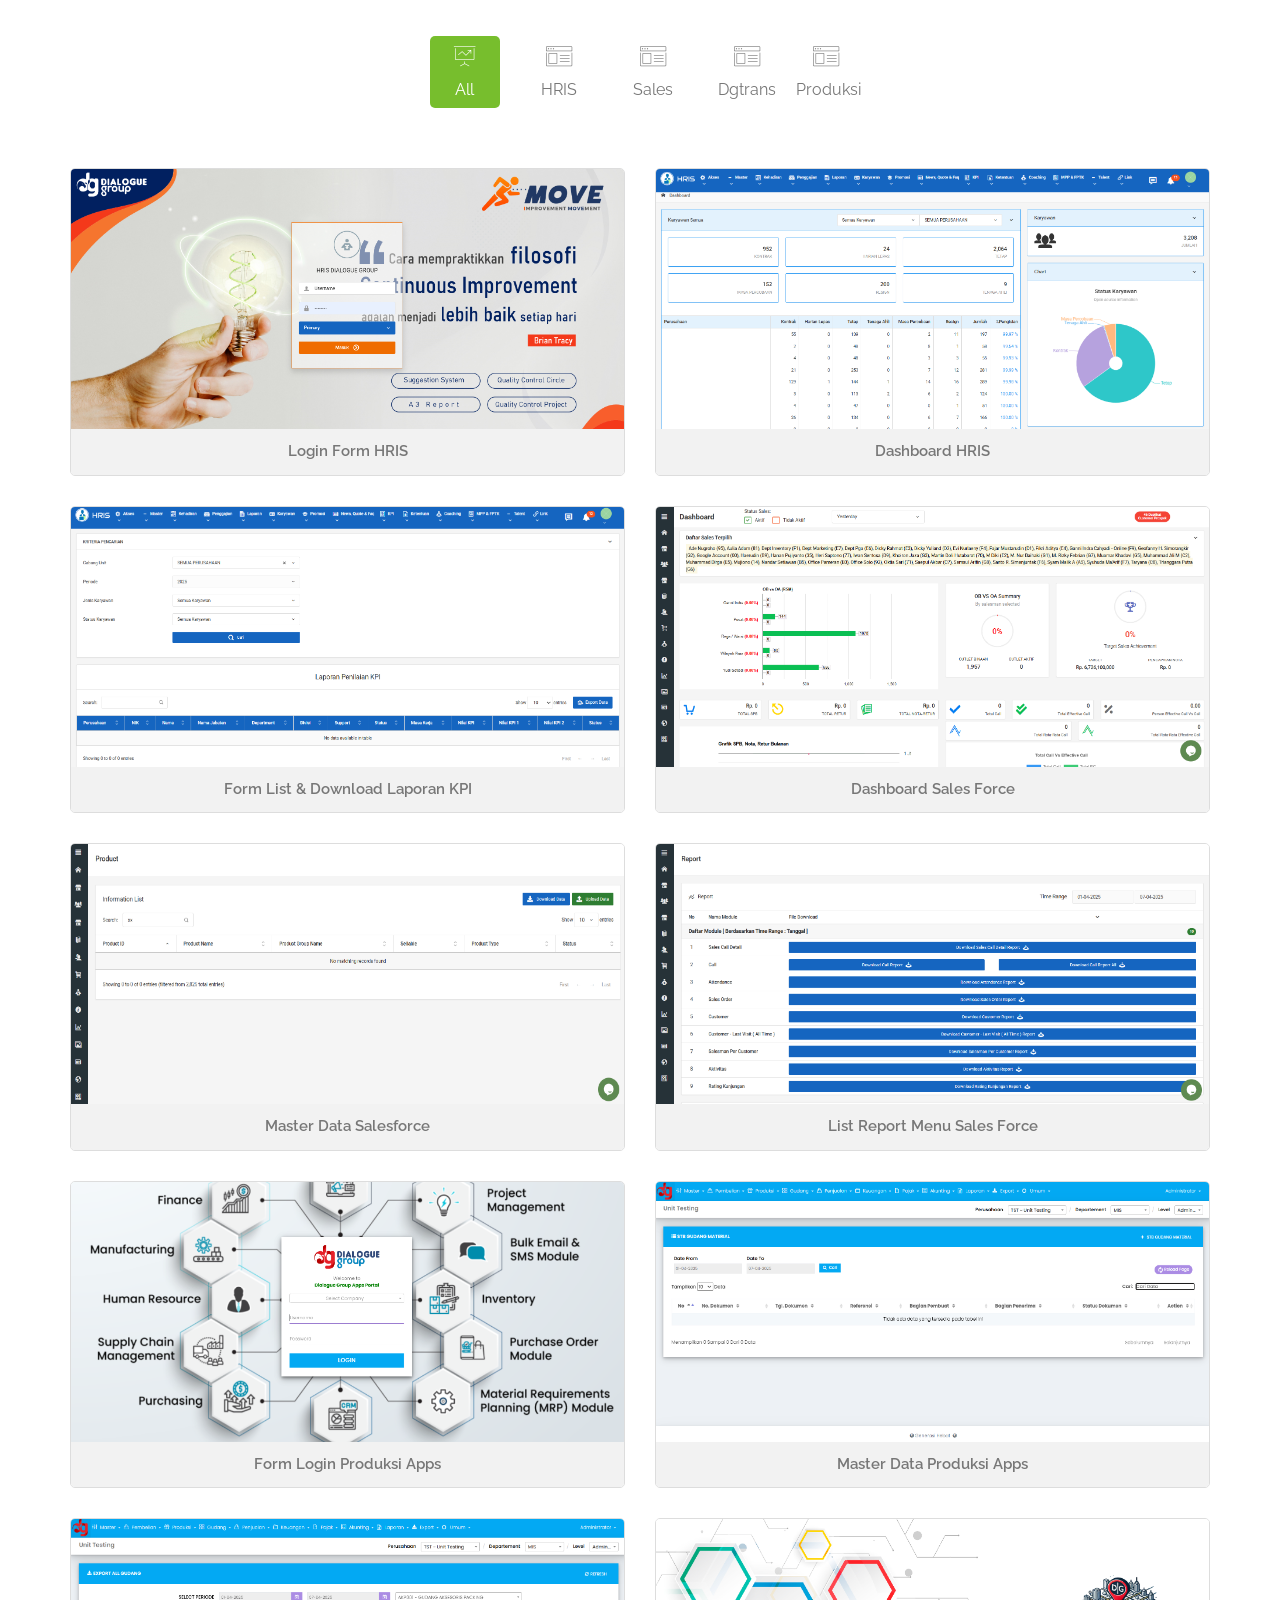
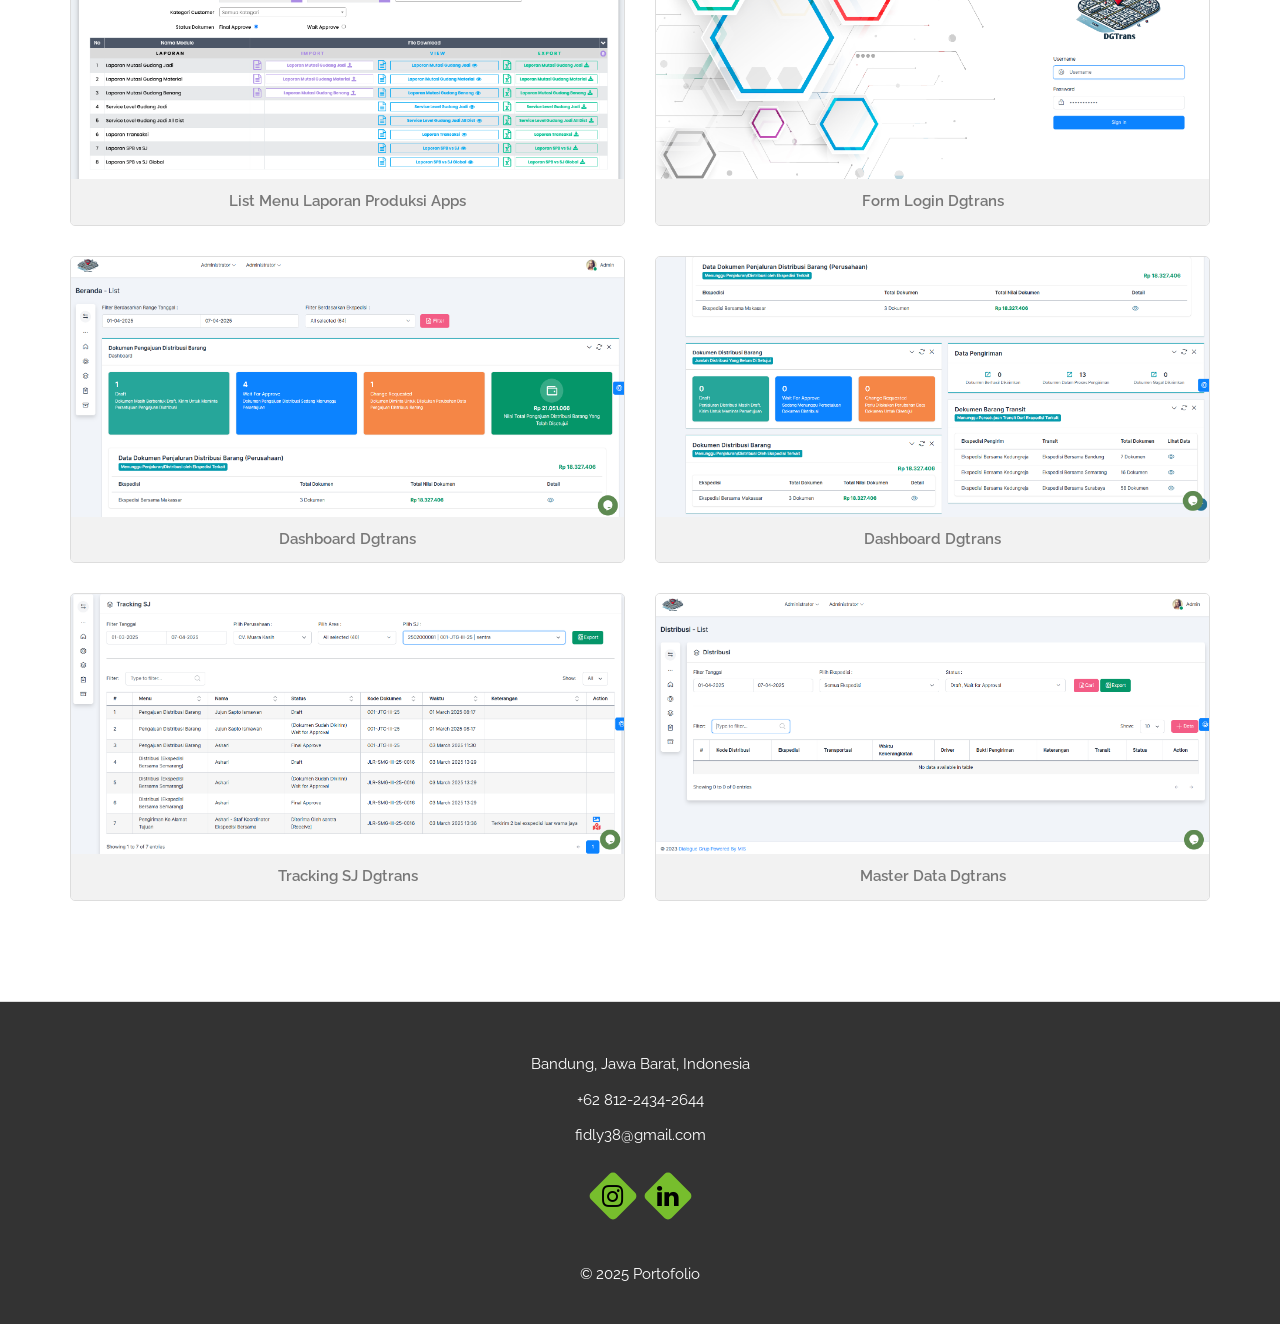
==== commit ee15790f: "new portofolio" ====
--- a/index.html
+++ b/index.html
@@ -141,7 +141,6 @@
                 <div class="col-md-12 text-center">
                     <div class="section-title">
                         <h2>Pengalaman Pengembangan Aplikasi</h2>
-                        <p>The new common language will be more simple and regular than.</p>
                     </div>
                 </div>
             </div>
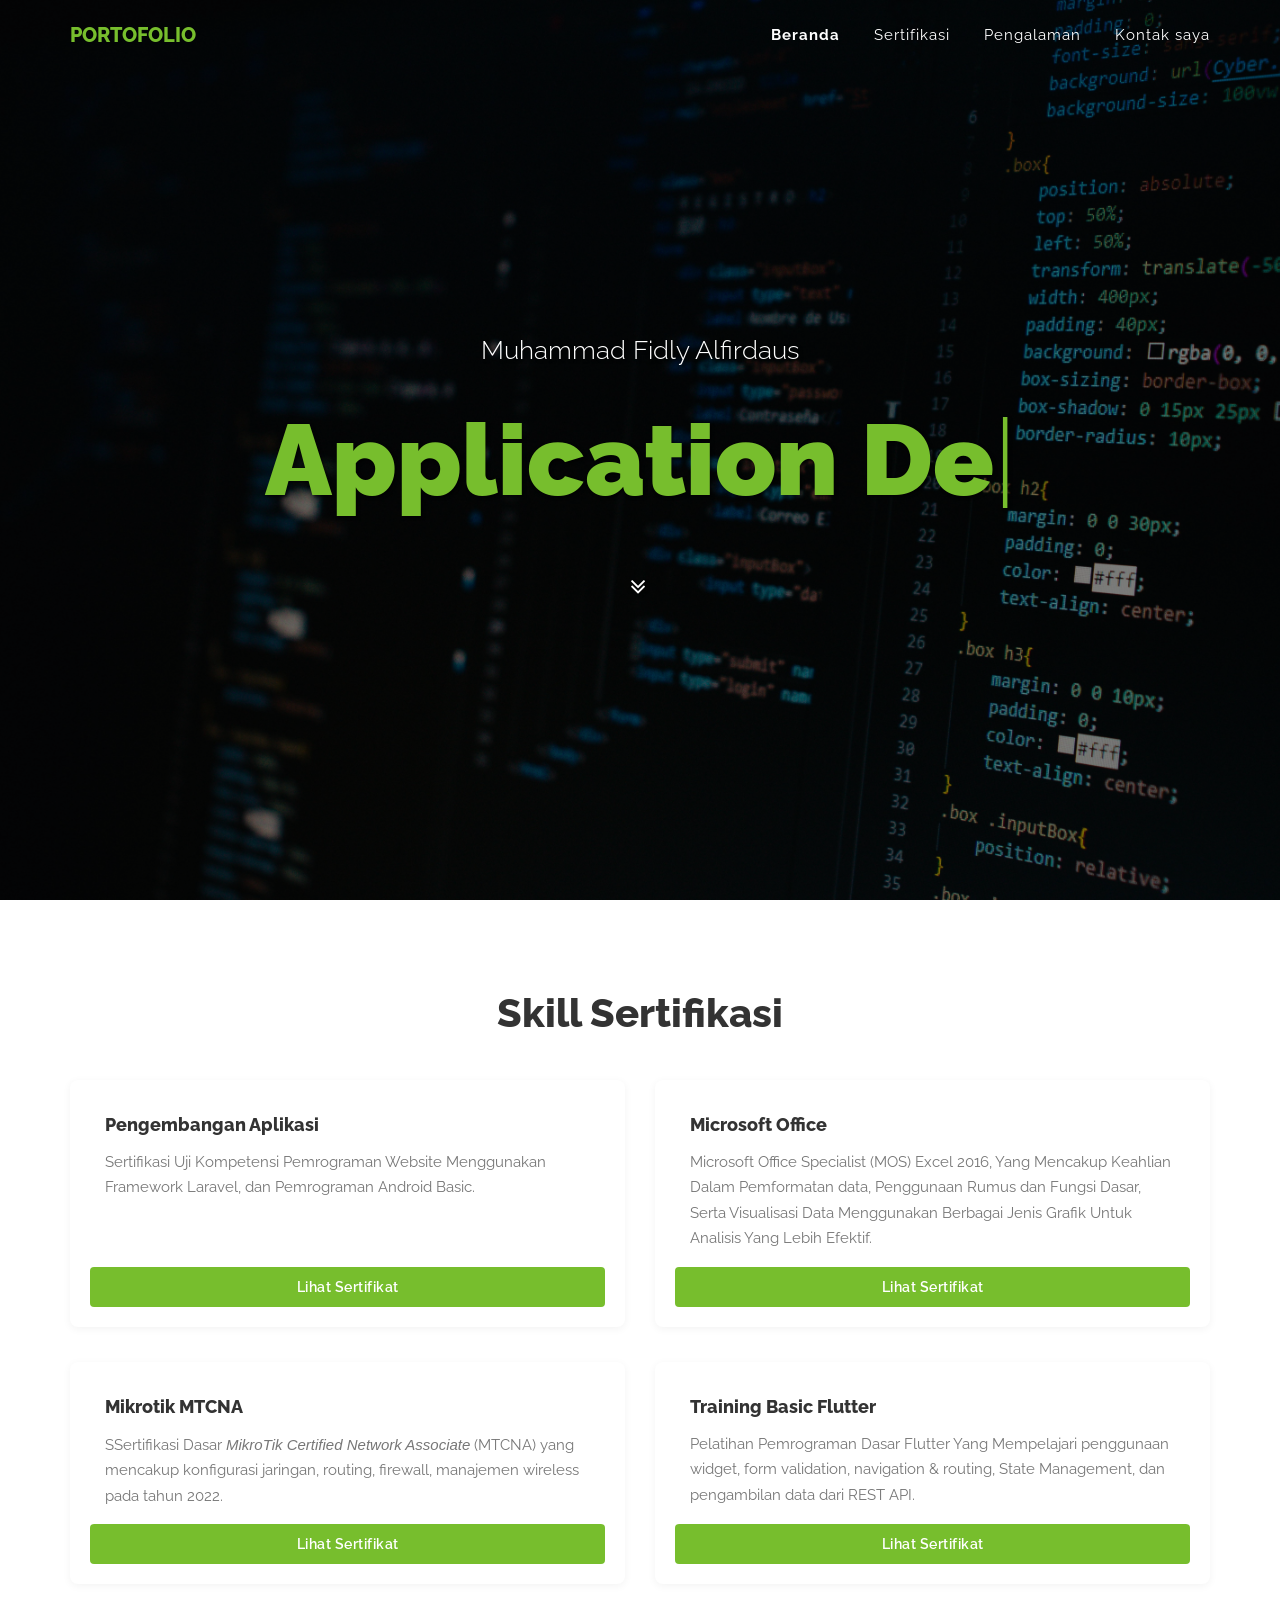
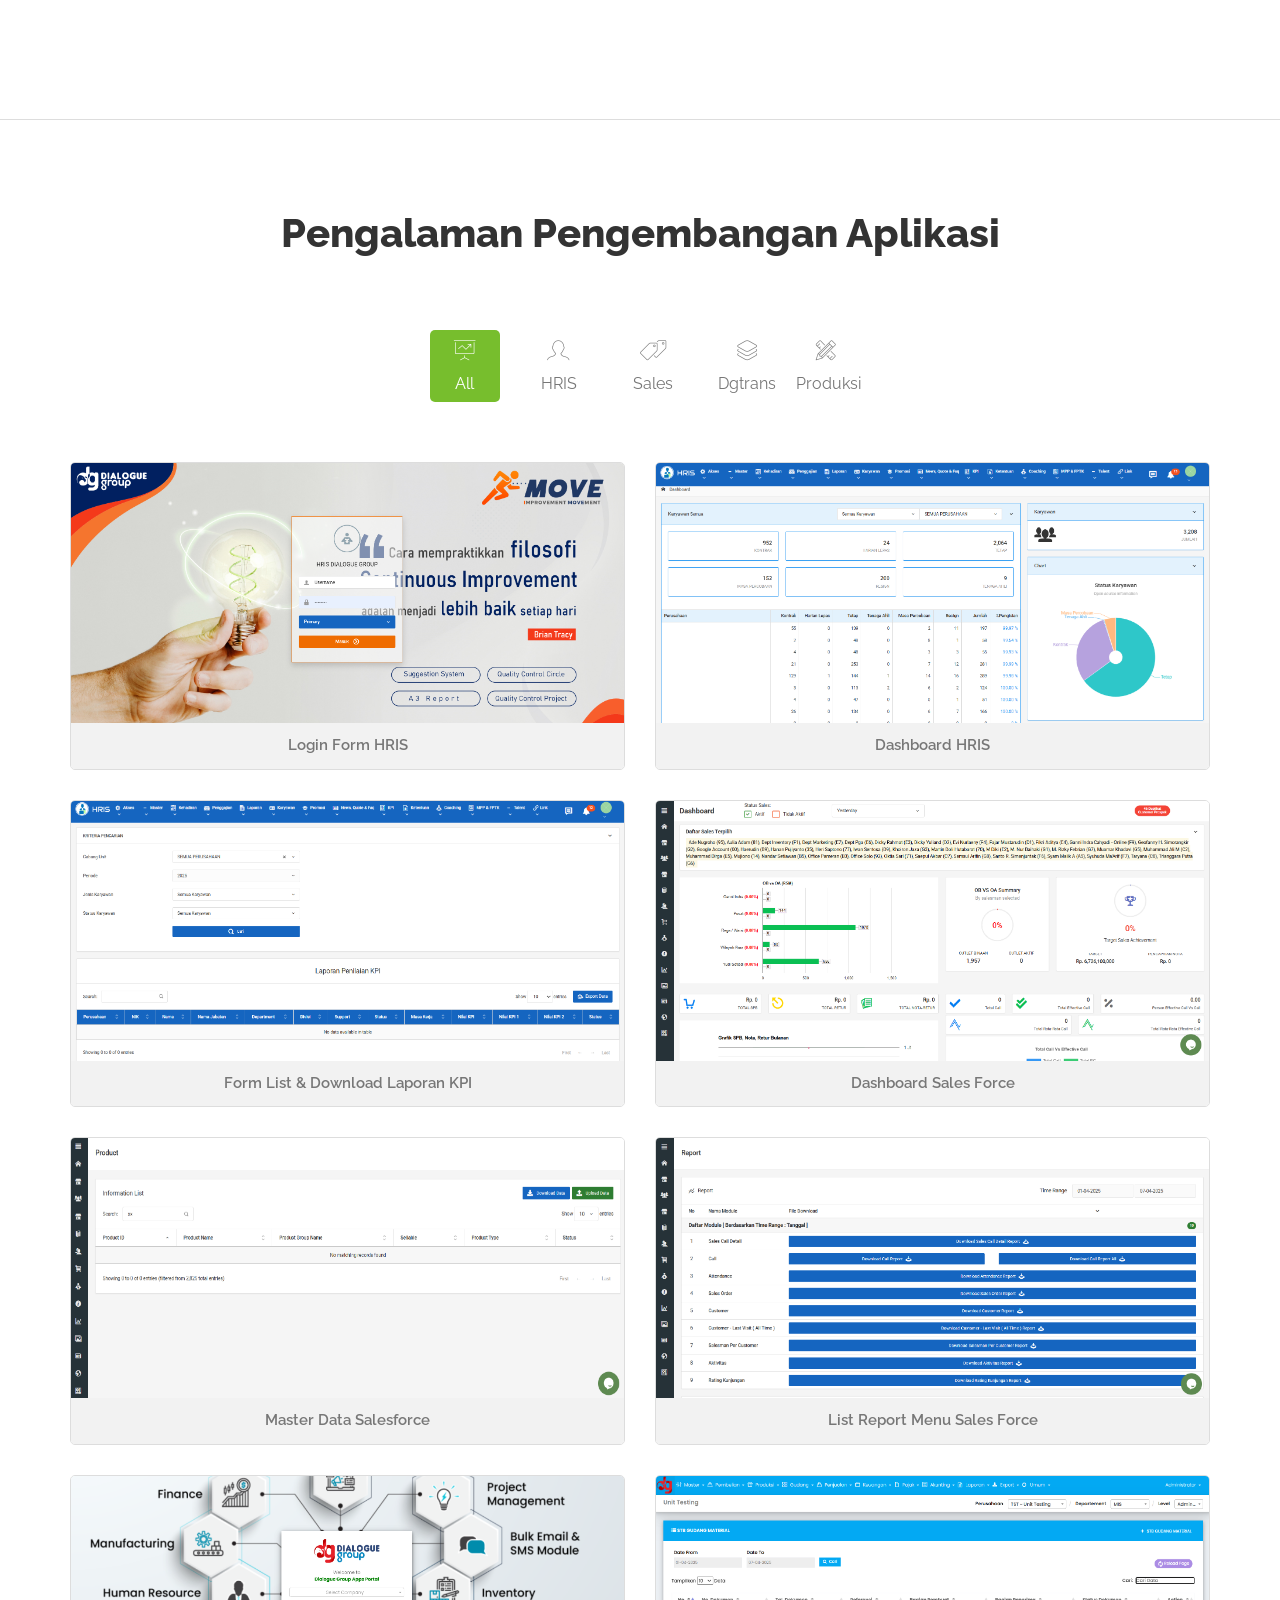
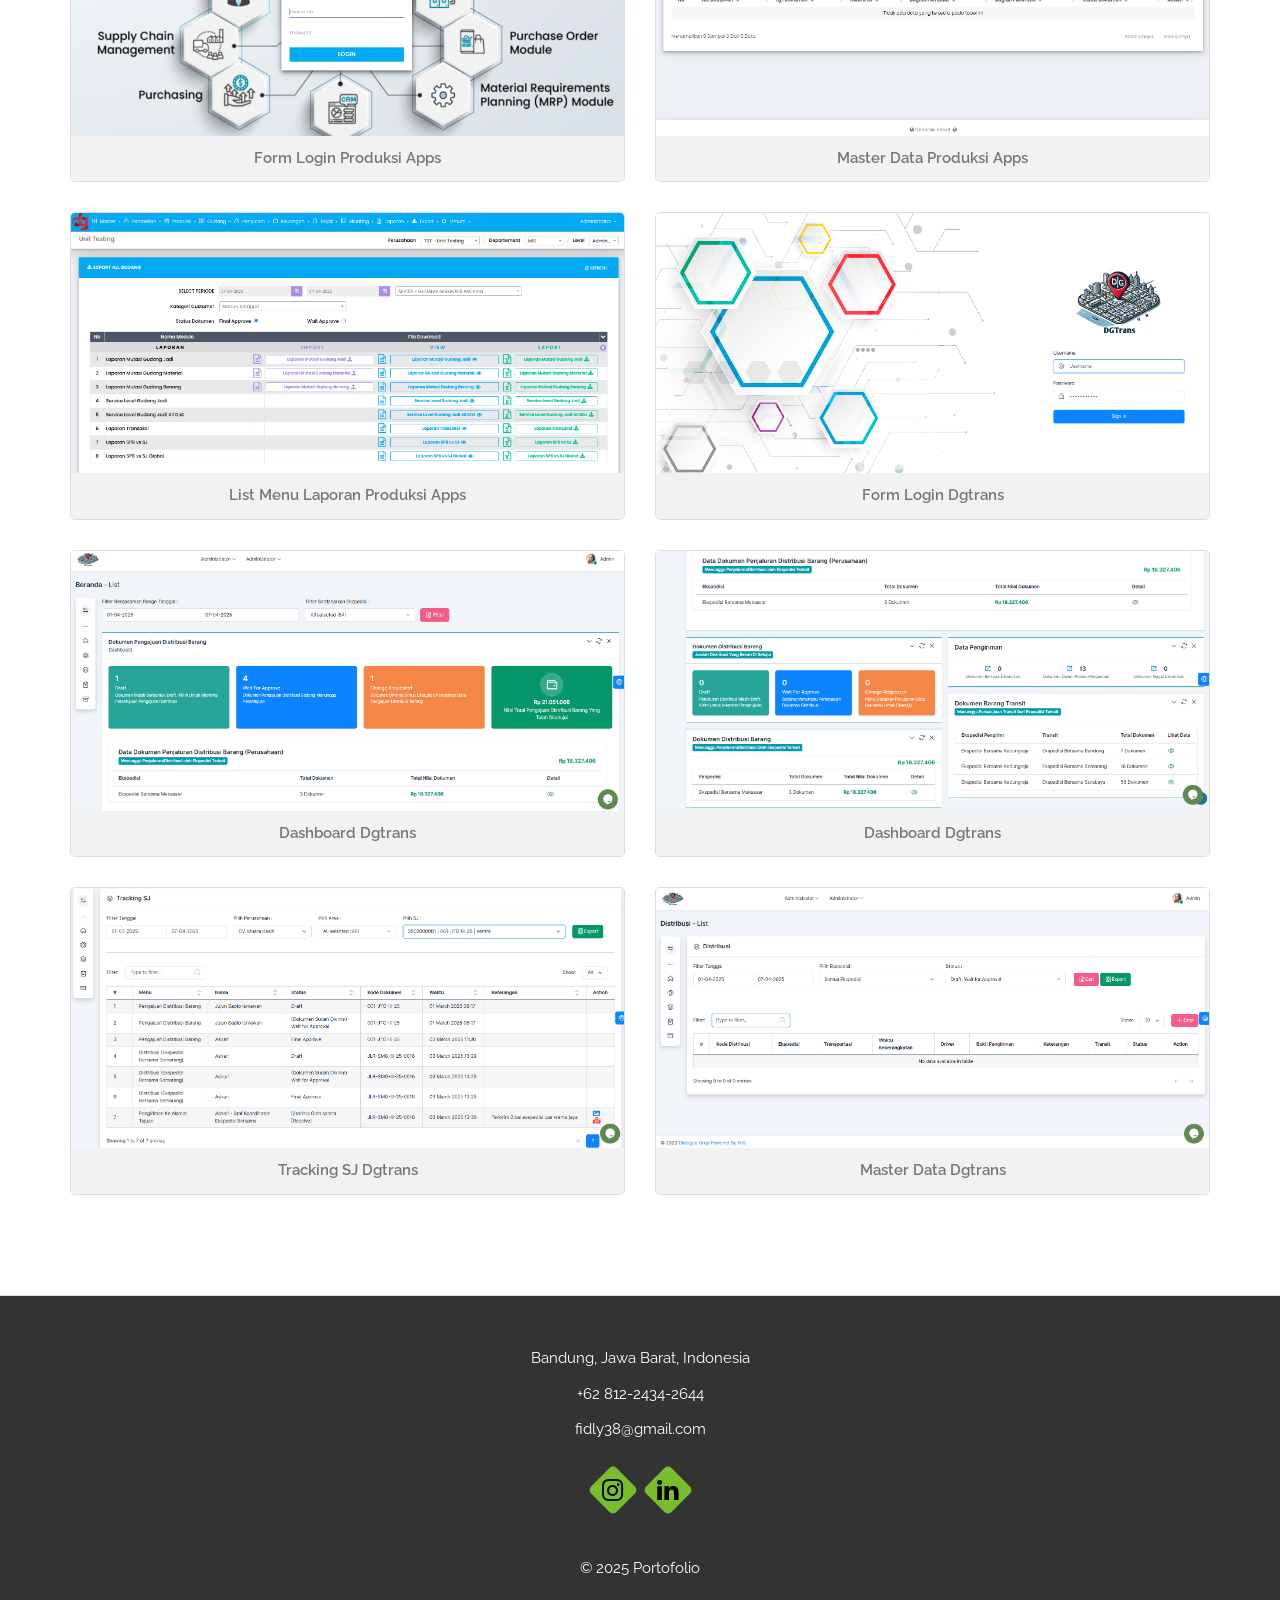
==== commit 755e187d: "new update" ====
--- a/index.html
+++ b/index.html
@@ -20,6 +20,38 @@
 <style>
     .posisi-icon{
         margin-left: 15px;
+    }
+    .sertifikat {
+        display: flex;
+        flex-wrap: wrap;
+    }
+
+    .sertifikat > [class*='col-'] {
+        display: flex;
+        flex-direction: column;
+    }
+
+    .service-column {
+        display: flex;
+        flex-direction: column;
+        flex: 1;
+        padding: 20px;
+        margin-bottom: 35px;
+        border-radius: 8px;
+        background: #fff;
+        box-shadow: 0 2px 8px rgba(0, 0, 0, 0.05);
+    }
+
+    .service-box {
+        margin: auto;
+        margin-top: 0px;
+        padding: 15px;
+        position: relative;
+        overflow: hidden;
+    }
+
+    .btn-full-width {
+        width: 100%;
     }
 </style>
 <body>
@@ -104,30 +136,52 @@
                     </div>
                 </div>
             </div>
-
-            <div class="row">
-
+            
+            <div class="row sertifikat">
+            
                 <div class="col-md-6 col-sm-6 col-xs-12">
-                    <div class="service-box" style="height: 175px;">
-                        <span class="icon-mobile"></span>
-                        <h3>Pengembangan Aplikasi</h3>
-                        <p>Sertifikasi Uji Kompetensi Pemrograman Website Menggunakan Framework Laravel, dan Pemrograman Android Basic.</p>
-                    </div>
-                    <a href="image/programsertifikat.jpeg" class="btn btn-success" target="_blank" style="width: 100%;">Lihat Sertifikat</a>
-                </div>
-
+                    <div class="service-column">
+                        <div class="service-box">
+                            <h3>Pengembangan Aplikasi</h3>
+                            <p>Sertifikasi Uji Kompetensi Pemrograman Website Menggunakan Framework Laravel, dan Pemrograman Android Basic.</p>
+                        </div>
+                        <a href="image/programsertifikat.jpeg" class="btn btn-success btn-full-width" target="_blank">Lihat Sertifikat</a>
+                    </div>
+                </div>
+            
                 <div class="col-md-6 col-sm-6 col-xs-12">
-                    <div class="service-box"  style="height: 175px;">
-                        <span class="icon-layers"></span>
-                        <h3>Microsoft Office</h3>
-                        <p>Microsoft Office Specialist (MOS) Excel 2016, Yang Mencakup Keahlian Dalam
-                            Pemformatan data, Penggunaan Rumus dan Fungsi Dasar, Serta Visualisasi Data Menggunakan
-                            Berbagai Jenis Grafik Untuk Analisis Yang Lebih Efektif.</p>
-                    </div>
-                    <a href="image/microsoftsertifikat.jpeg" class="btn btn-success" target="_blank" style="width: 100%;">Lihat Sertifikat</a>
-                </div>
-
-            </div>
+                    <div class="service-column">
+                        <div class="service-box">
+                            <h3>Microsoft Office</h3>
+                            <p>Microsoft Office Specialist (MOS) Excel 2016, Yang Mencakup Keahlian Dalam
+                                Pemformatan data, Penggunaan Rumus dan Fungsi Dasar, Serta Visualisasi Data Menggunakan
+                                Berbagai Jenis Grafik Untuk Analisis Yang Lebih Efektif.</p>
+                        </div>
+                        <a href="image/microsoftsertifikat.jpeg" class="btn btn-success btn-full-width" target="_blank">Lihat Sertifikat</a>
+                    </div>
+                </div>
+
+                <div class="col-md-6 col-sm-6 col-xs-12">
+                    <div class="service-column">
+                        <div class="service-box">
+                            <h3>Mikrotik MTCNA</h3>
+                            <p>SSertifikasi Dasar <i>MikroTik Certified Network Associate</i> (MTCNA) yang mencakup konfigurasi jaringan, routing, firewall,  manajemen wireless pada tahun 2022.</p>
+                        </div>
+                        <a href="https://drive.google.com/file/d/1L6eAXLRRklVMJMBOxfbFSB9-rHlGxWe8/view?usp=sharing" class="btn btn-success btn-full-width" target="_blank">Lihat Sertifikat</a>
+                    </div>
+                </div>
+
+                <div class="col-md-6 col-sm-6 col-xs-12">
+                    <div class="service-column">
+                        <div class="service-box">
+                            <h3>Training Basic Flutter</h3>
+                            <p>Pelatihan Pemrograman Dasar Flutter Yang Mempelajari penggunaan widget, form validation, navigation & routing, State Management, dan pengambilan data dari REST API.</p>
+                        </div>
+                        <a href="https://drive.google.com/file/d/18dJ--E2ax-mORfEdoWiORfAar3ZltMfY/view?usp=sharing" class="btn btn-success btn-full-width" target="_blank">Lihat Sertifikat</a>
+                    </div>
+                </div>
+            
+            </div>            
 
         </div>
     </section>
@@ -153,16 +207,16 @@
                         <span class="icon-presentation"></span> All
                     </li>
                     <li class="filter posisi-icon" data-filter=".hris">
-                        <span class="icon-browser"></span> HRIS
+                        <span class="icon-profile-male"></span> HRIS
                     </li>
                     <li class="filter posisi-icon" data-filter=".salesforce">
-                        <span class="icon-browser"></span> Sales
+                        <span class="icon-pricetags"></span> Sales
                     </li>
                     <li class="filter posisi-icon" data-filter=".dgtrans">
-                        <span class="icon-browser"></span> Dgtrans
+                        <span class="icon-layers"></span> Dgtrans
                     </li>
                     <li class="filter" data-filter=".produksi">
-                        <span class="icon-browser"></span> Produksi
+                        <span class="icon-tools"></span> Produksi
                     </li>
                 </ul>
                 <!-- / Works filter -->
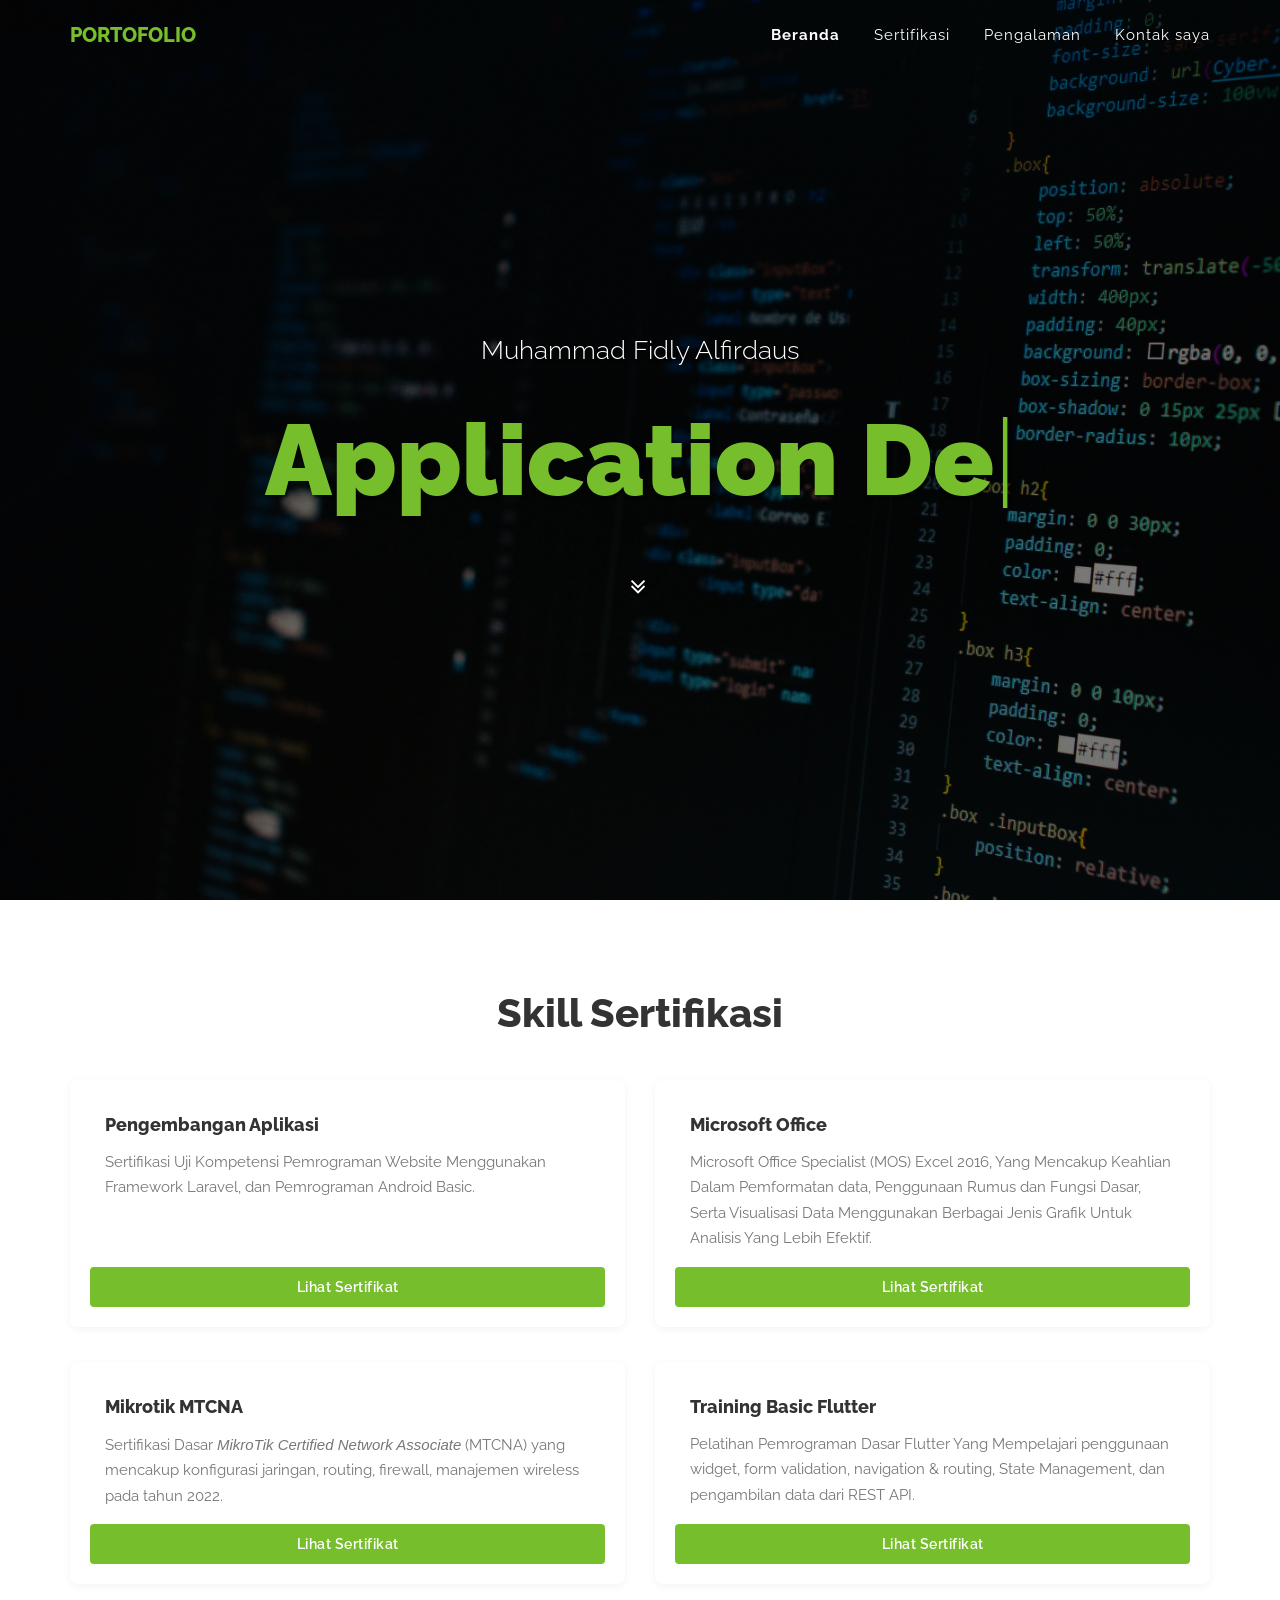
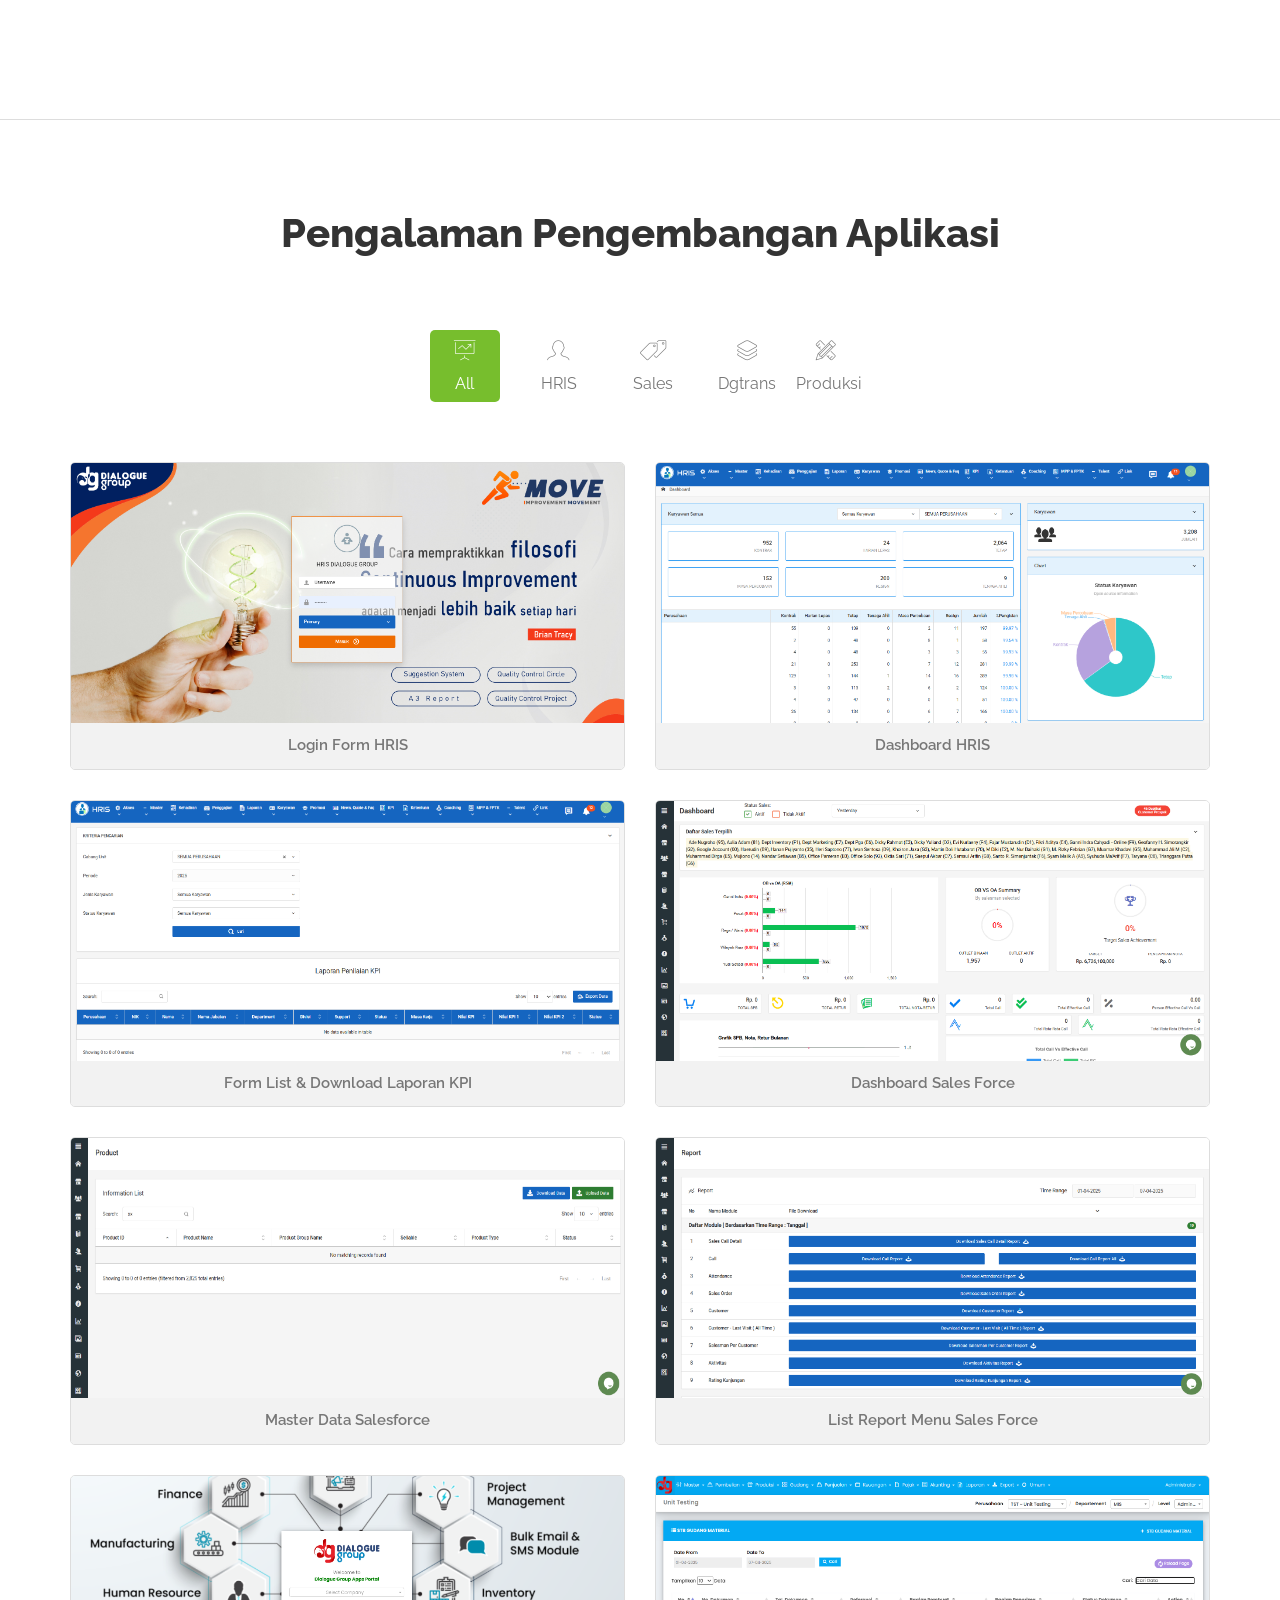
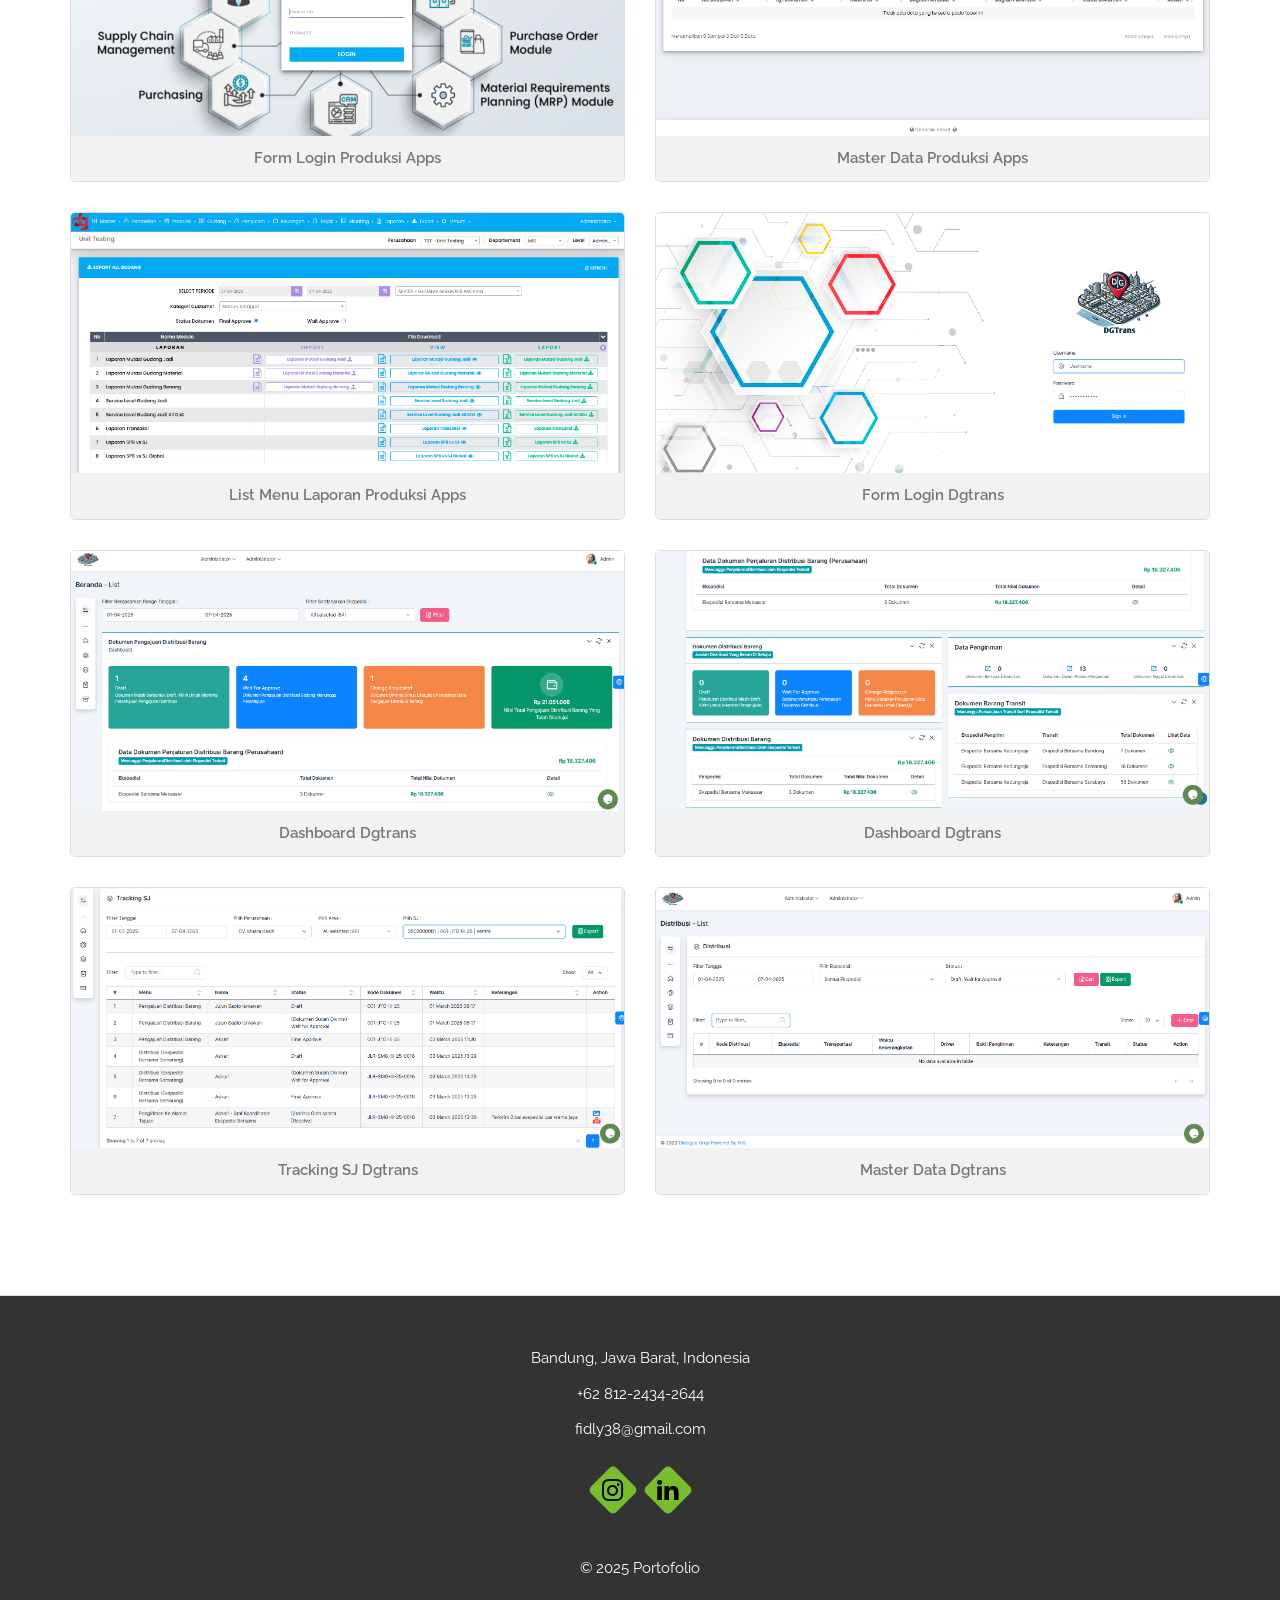
==== commit ab47b466: "new update" ====
--- a/index.html
+++ b/index.html
@@ -165,7 +165,7 @@
                     <div class="service-column">
                         <div class="service-box">
                             <h3>Mikrotik MTCNA</h3>
-                            <p>SSertifikasi Dasar <i>MikroTik Certified Network Associate</i> (MTCNA) yang mencakup konfigurasi jaringan, routing, firewall,  manajemen wireless pada tahun 2022.</p>
+                            <p>Sertifikasi Dasar <i>MikroTik Certified Network Associate</i> (MTCNA) yang mencakup konfigurasi jaringan, routing, firewall,  manajemen wireless pada tahun 2022.</p>
                         </div>
                         <a href="https://drive.google.com/file/d/1L6eAXLRRklVMJMBOxfbFSB9-rHlGxWe8/view?usp=sharing" class="btn btn-success btn-full-width" target="_blank">Lihat Sertifikat</a>
                     </div>
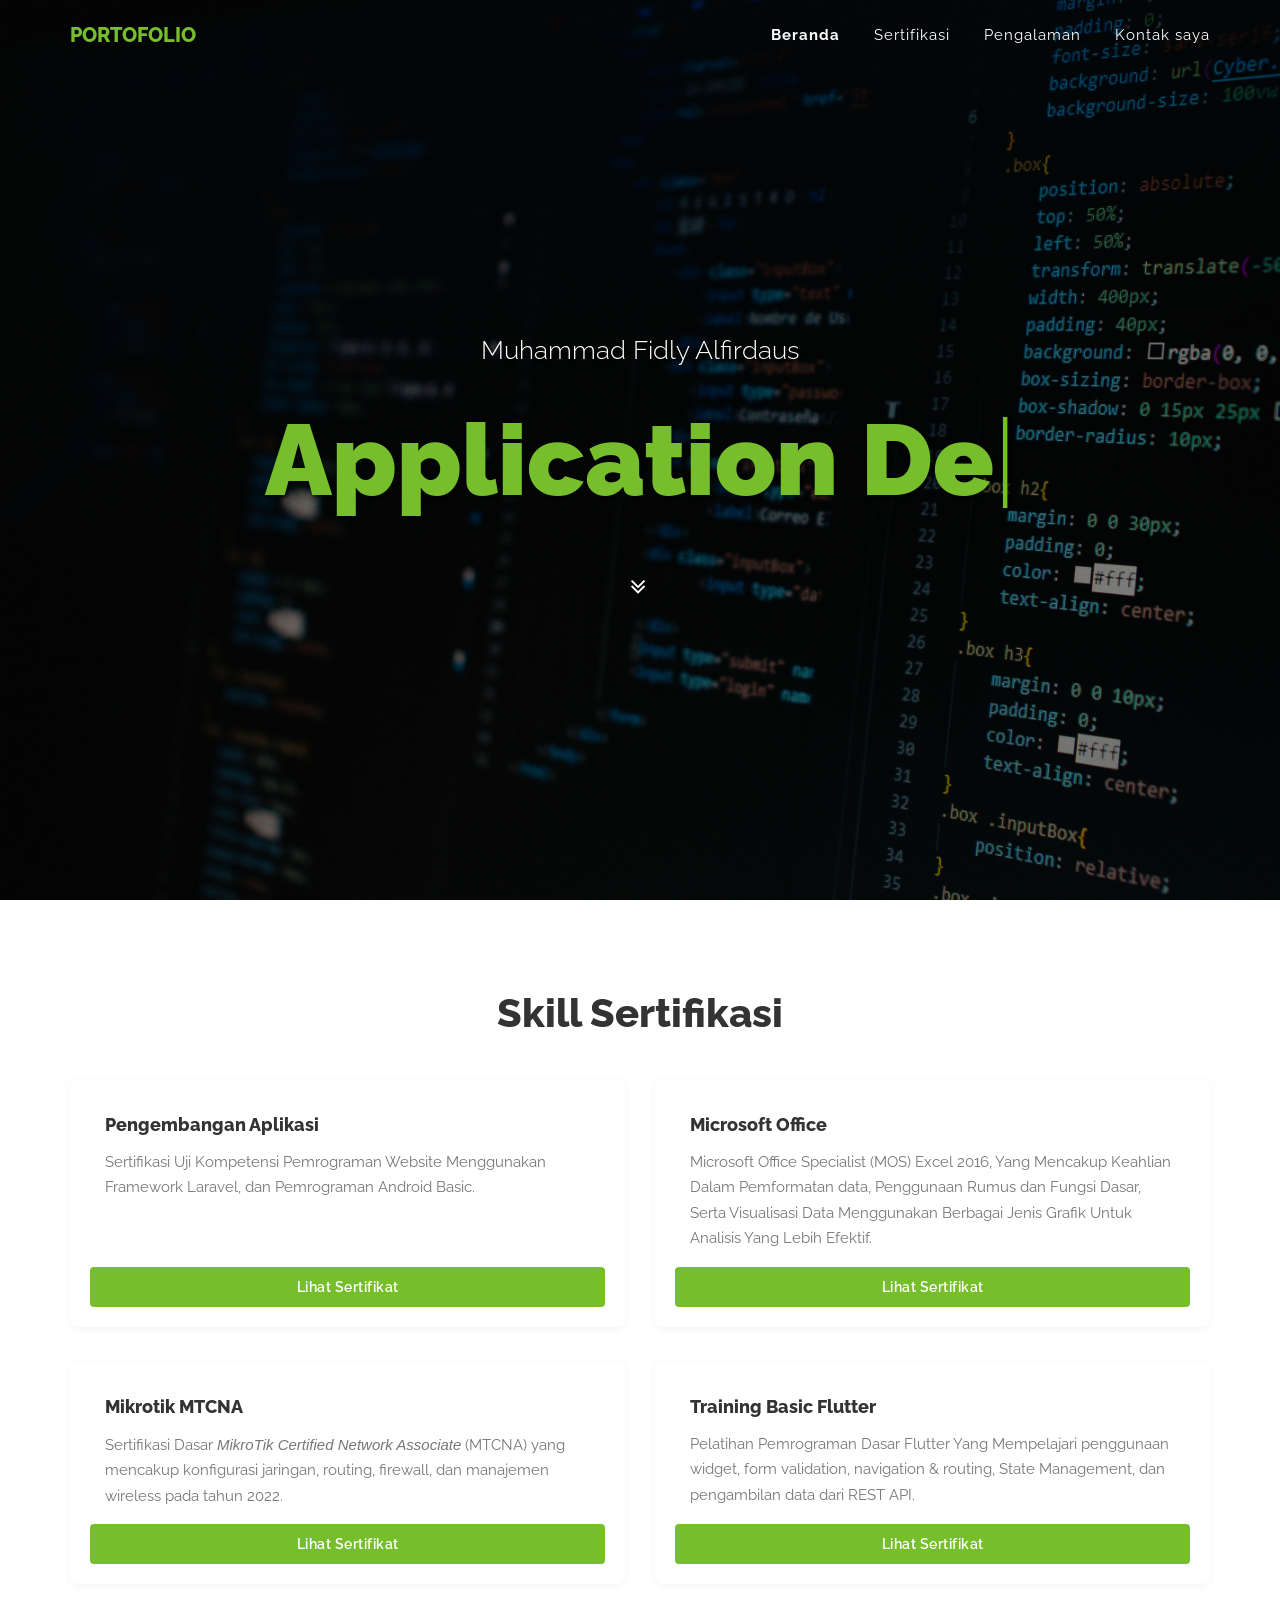
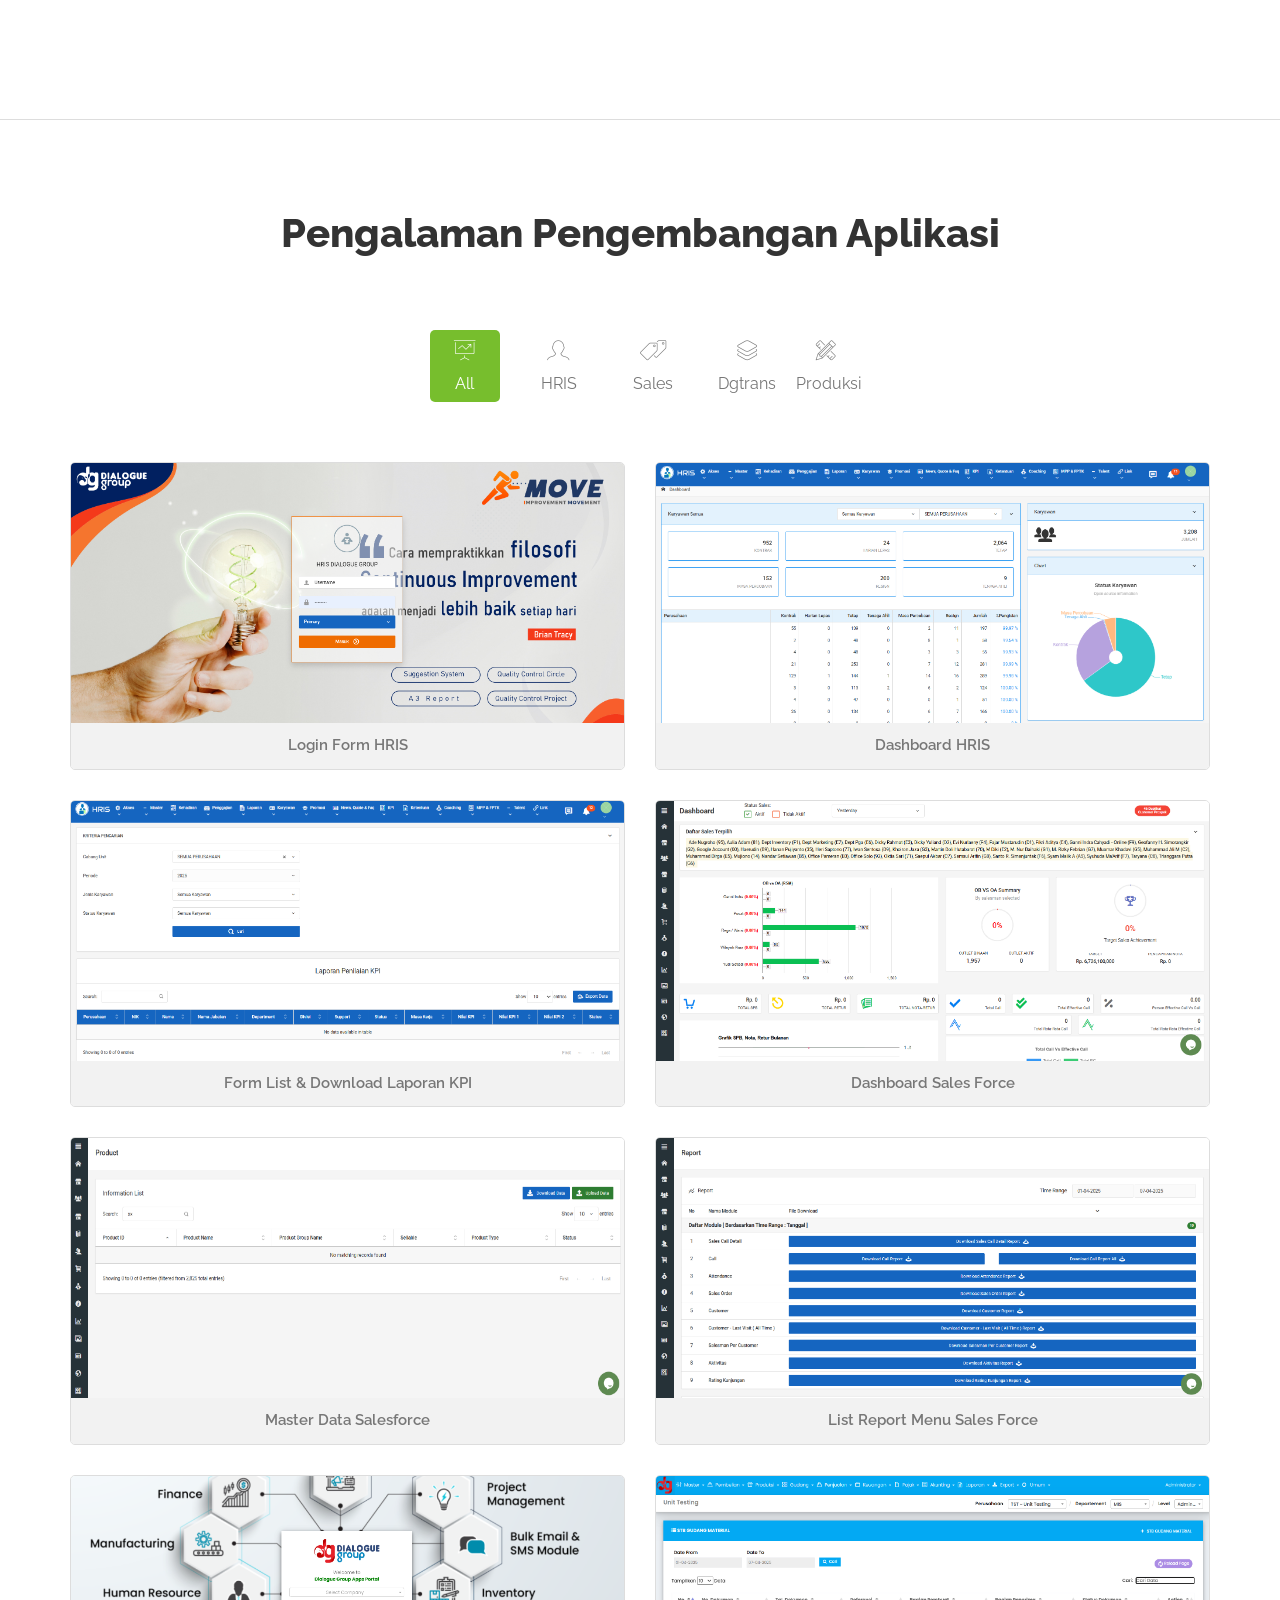
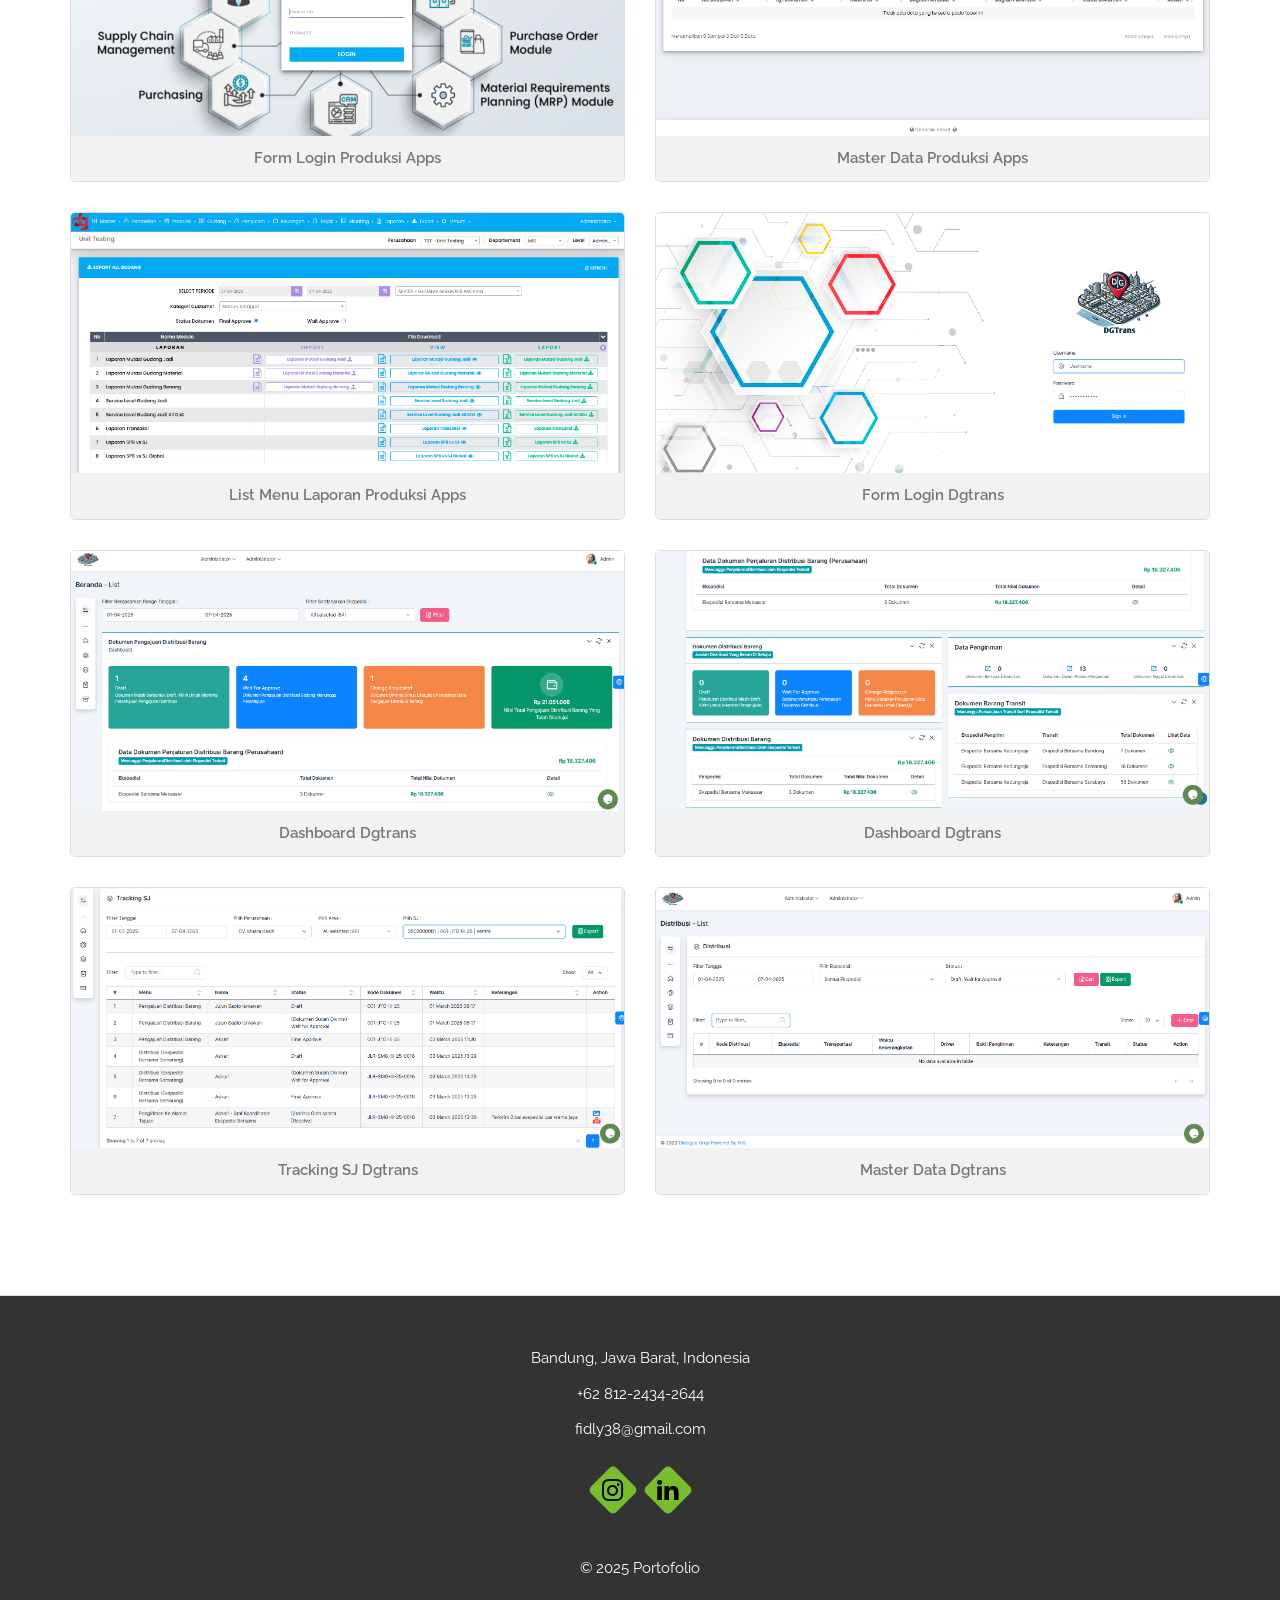
==== commit f0a5eb03: "new update" ====
--- a/index.html
+++ b/index.html
@@ -165,7 +165,7 @@
                     <div class="service-column">
                         <div class="service-box">
                             <h3>Mikrotik MTCNA</h3>
-                            <p>Sertifikasi Dasar <i>MikroTik Certified Network Associate</i> (MTCNA) yang mencakup konfigurasi jaringan, routing, firewall,  manajemen wireless pada tahun 2022.</p>
+                            <p>Sertifikasi Dasar <i>MikroTik Certified Network Associate</i> (MTCNA) yang mencakup konfigurasi jaringan, routing, firewall, dan  manajemen wireless pada tahun 2022.</p>
                         </div>
                         <a href="https://drive.google.com/file/d/1L6eAXLRRklVMJMBOxfbFSB9-rHlGxWe8/view?usp=sharing" class="btn btn-success btn-full-width" target="_blank">Lihat Sertifikat</a>
                     </div>
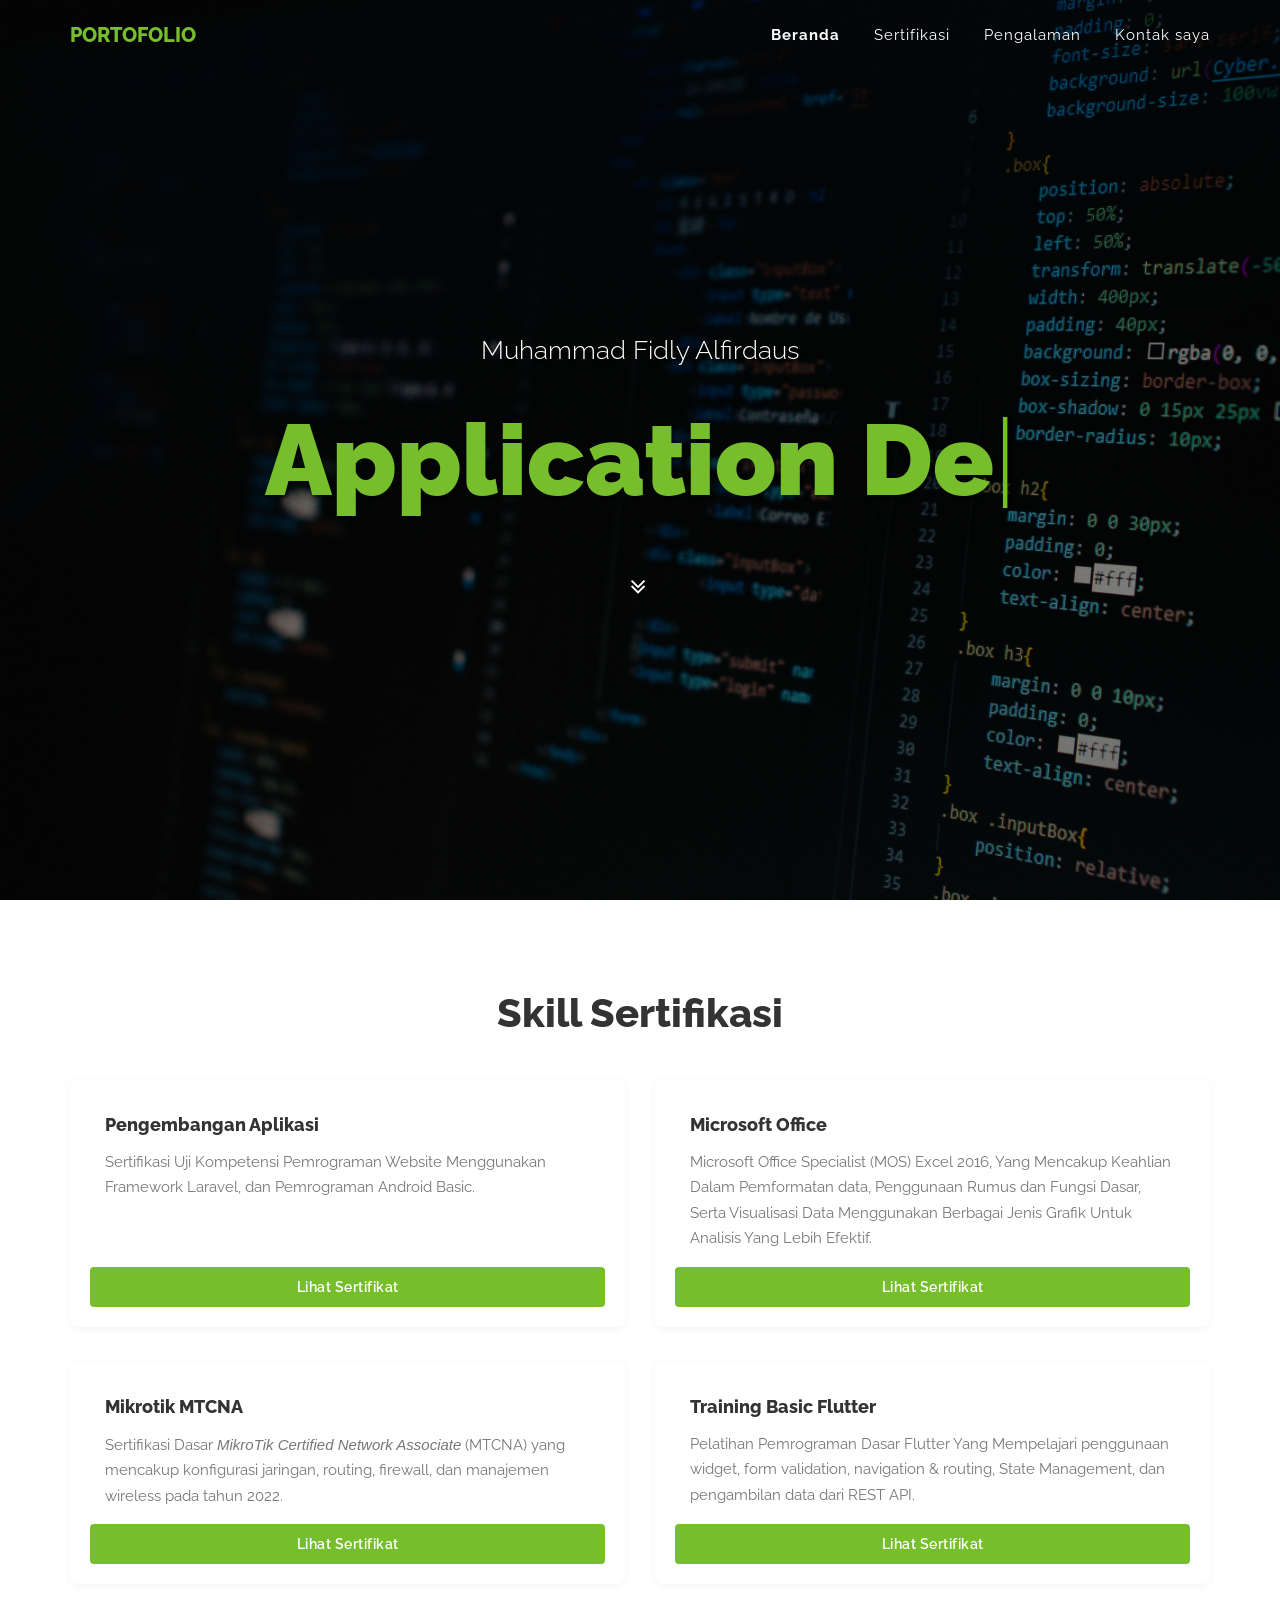
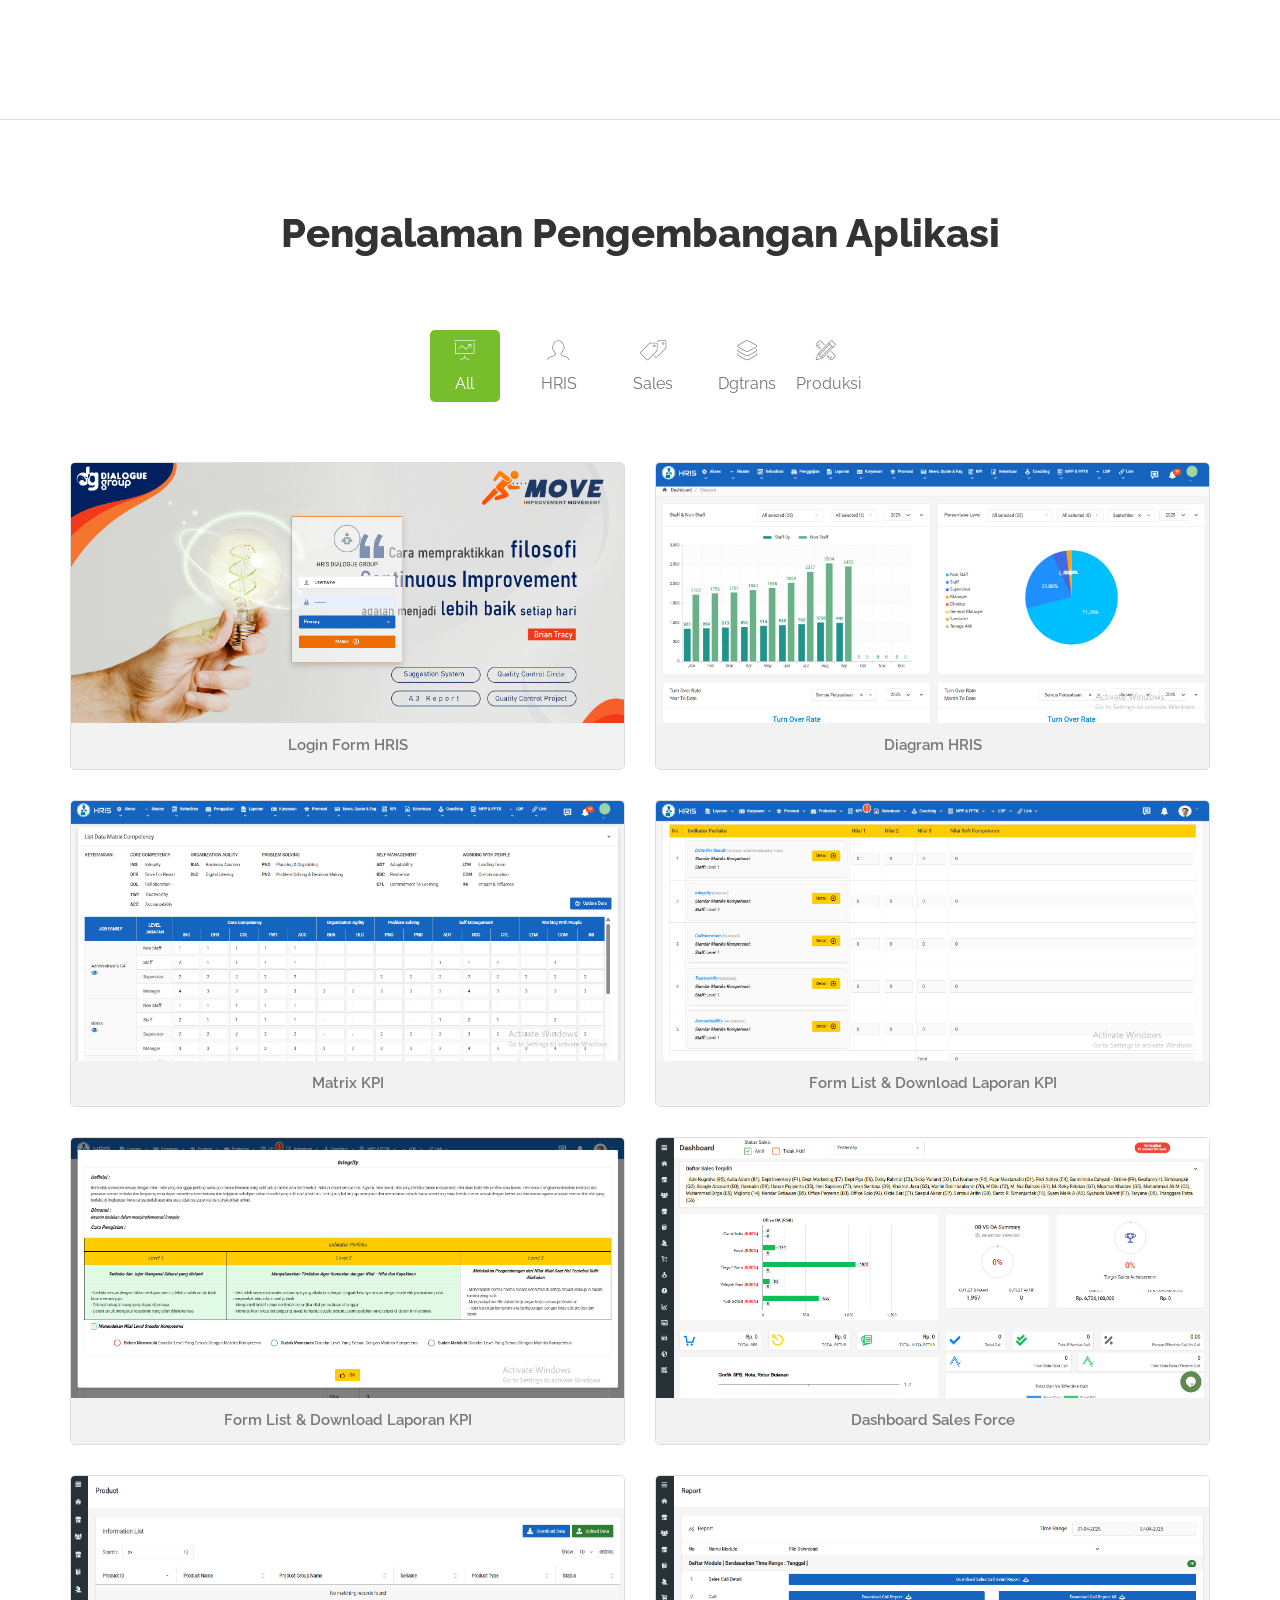
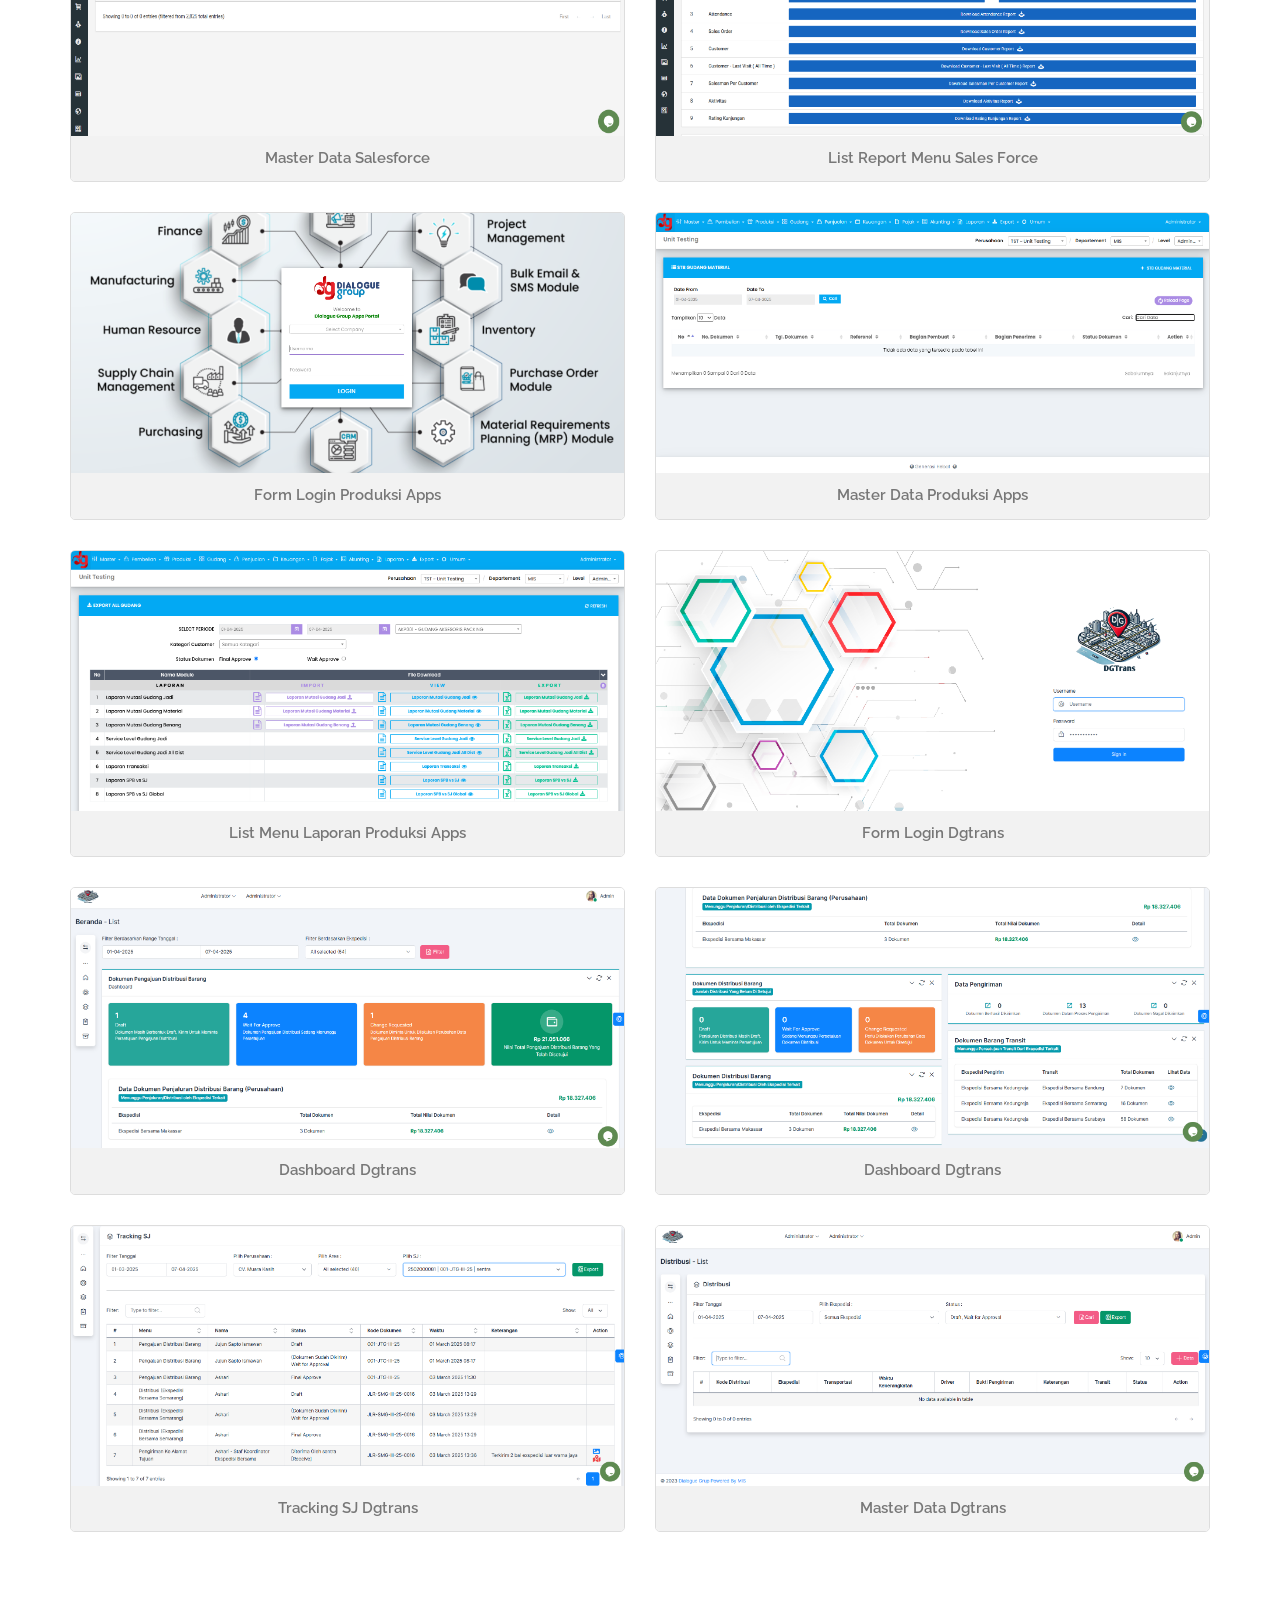
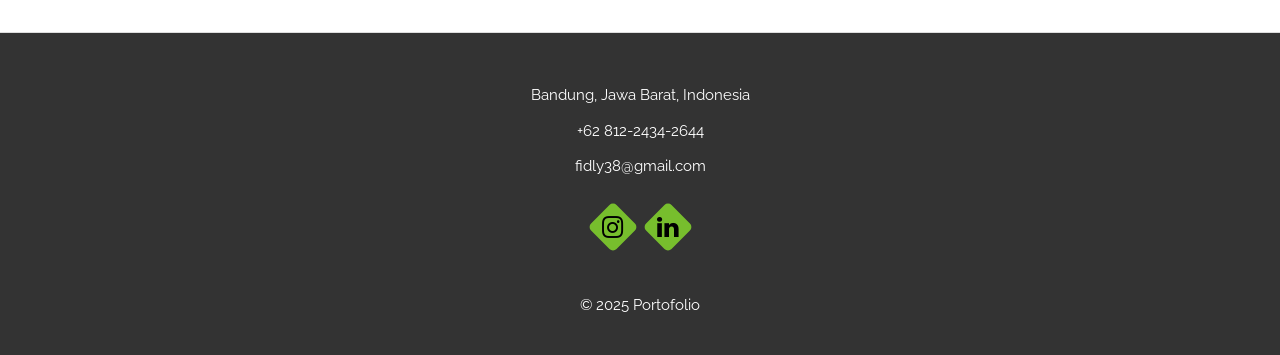
==== commit ccd84d1a: "hris" ====
--- a/index.html
+++ b/index.html
@@ -240,20 +240,44 @@
 
                     <div class="col-md-6 col-sm-6 mix hris">
                         <div class="item">
-                            <a href="image/dashboardhris.png" class="work-popup">
-                                <img src="image/dashboardhris.png" alt="" style="width: 100%; height: 260px;">
-                                <div class="overlay">
-                                    <span class="icon-focus"></span>
-                                </div>
-                                <div class="title">Dashboard HRIS</div>
+                            <a href="image/diagramlaporan.png" class="work-popup">
+                                <img src="image/diagramlaporan.png" alt="" style="width: 100%; height: 260px;">
+                                <div class="overlay">
+                                    <span class="icon-focus"></span>
+                                </div>
+                                <div class="title">Diagram HRIS</div>
                             </a>
                         </div>
                     </div>
 
                     <div class="col-md-6 col-sm-6 mix hris">
                         <div class="item">
-                            <a href="image/formlaporankpi.png" class="work-popup">
-                                <img src="image/formlaporankpi.png" alt="" style="width: 100%; height: 260px;">
+                            <a href="image/matrixkpi.png" class="work-popup">
+                                <img src="image/matrixkpi.png" alt="" style="width: 100%; height: 260px;">
+                                <div class="overlay">
+                                    <span class="icon-focus"></span>
+                                </div>
+                                <div class="title">Matrix KPI</div>
+                            </a>
+                        </div>
+                    </div>
+
+                    <div class="col-md-6 col-sm-6 mix hris">
+                        <div class="item">
+                            <a href="image/penilaiankpi.png" class="work-popup">
+                                <img src="image/penilaiankpi.png" alt="" style="width: 100%; height: 260px;">
+                                <div class="overlay">
+                                    <span class="icon-focus"></span>
+                                </div>
+                                <div class="title">Form List & Download Laporan KPI</div>
+                            </a>
+                        </div>
+                    </div>
+
+                    <div class="col-md-6 col-sm-6 mix hris">
+                        <div class="item">
+                            <a href="image/pengisiankpi.png" class="work-popup">
+                                <img src="image/pengisiankpi.png" alt="" style="width: 100%; height: 260px;">
                                 <div class="overlay">
                                     <span class="icon-focus"></span>
                                 </div>
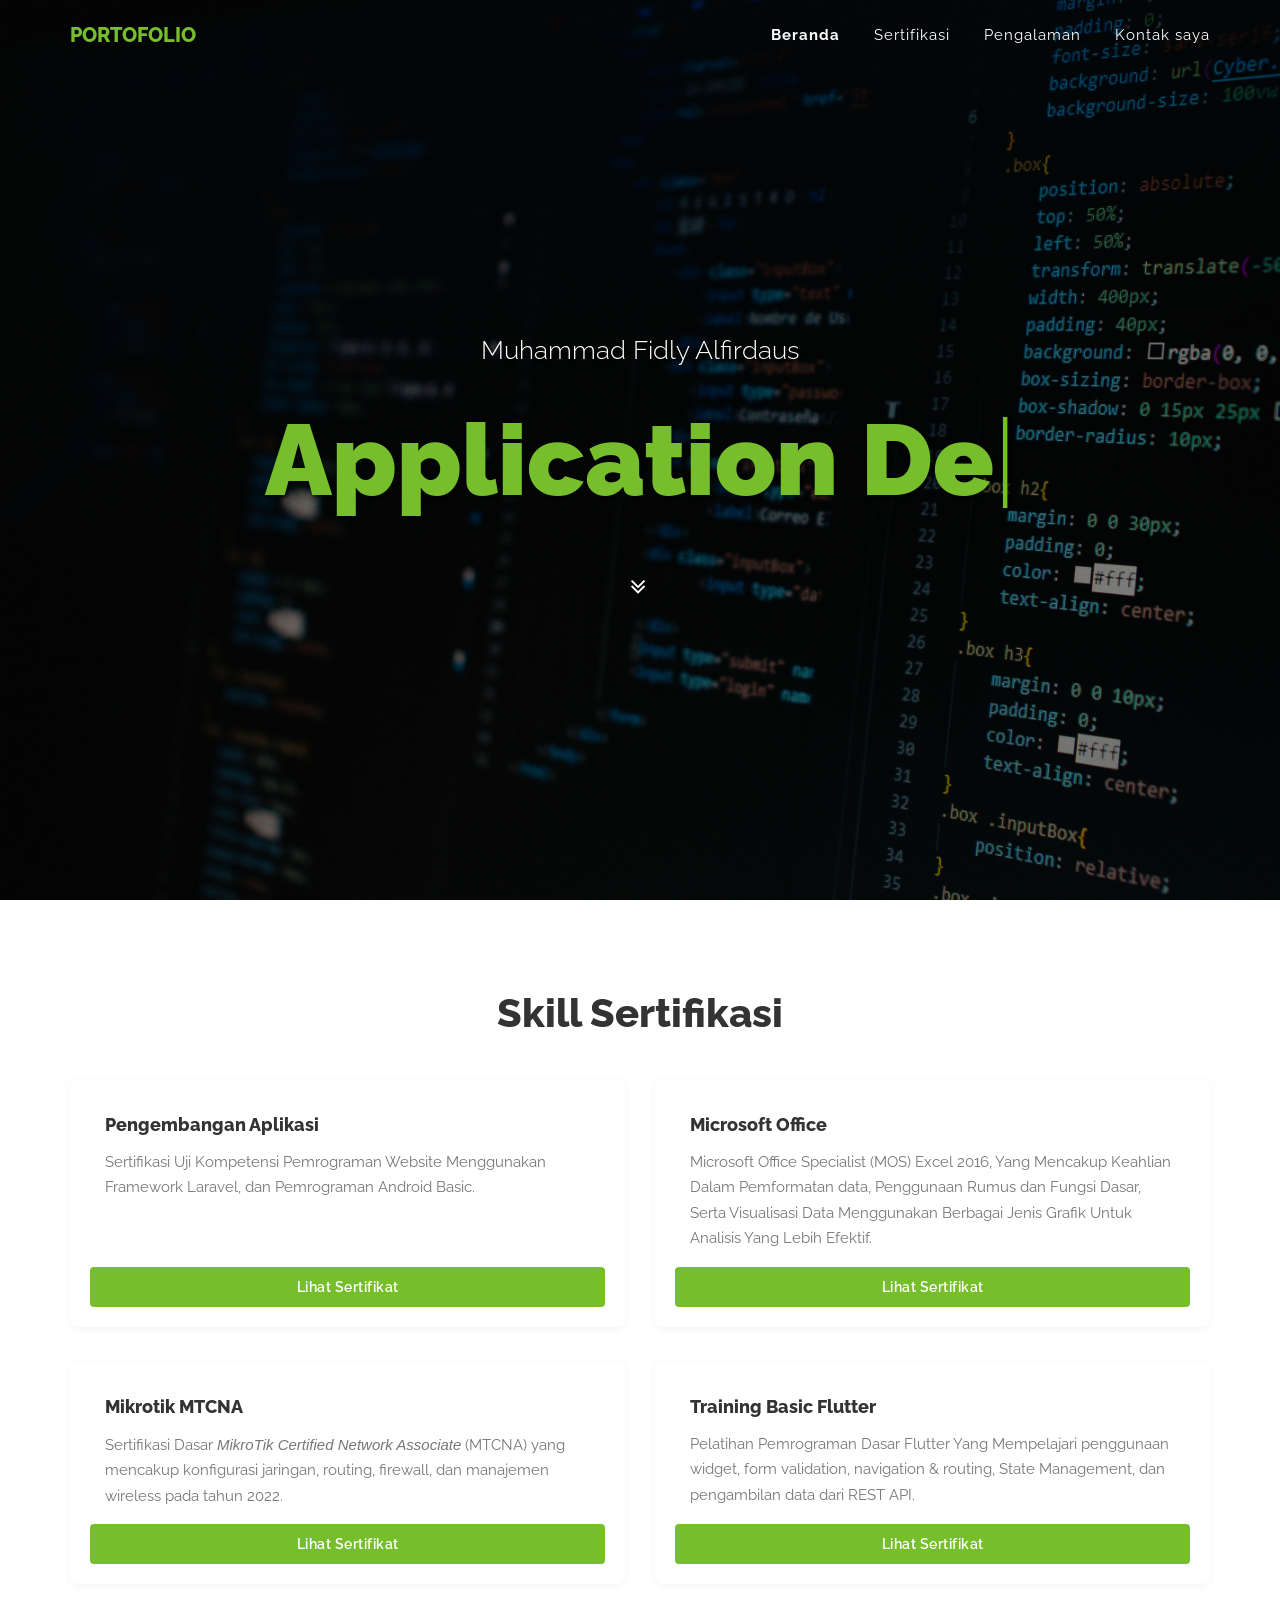
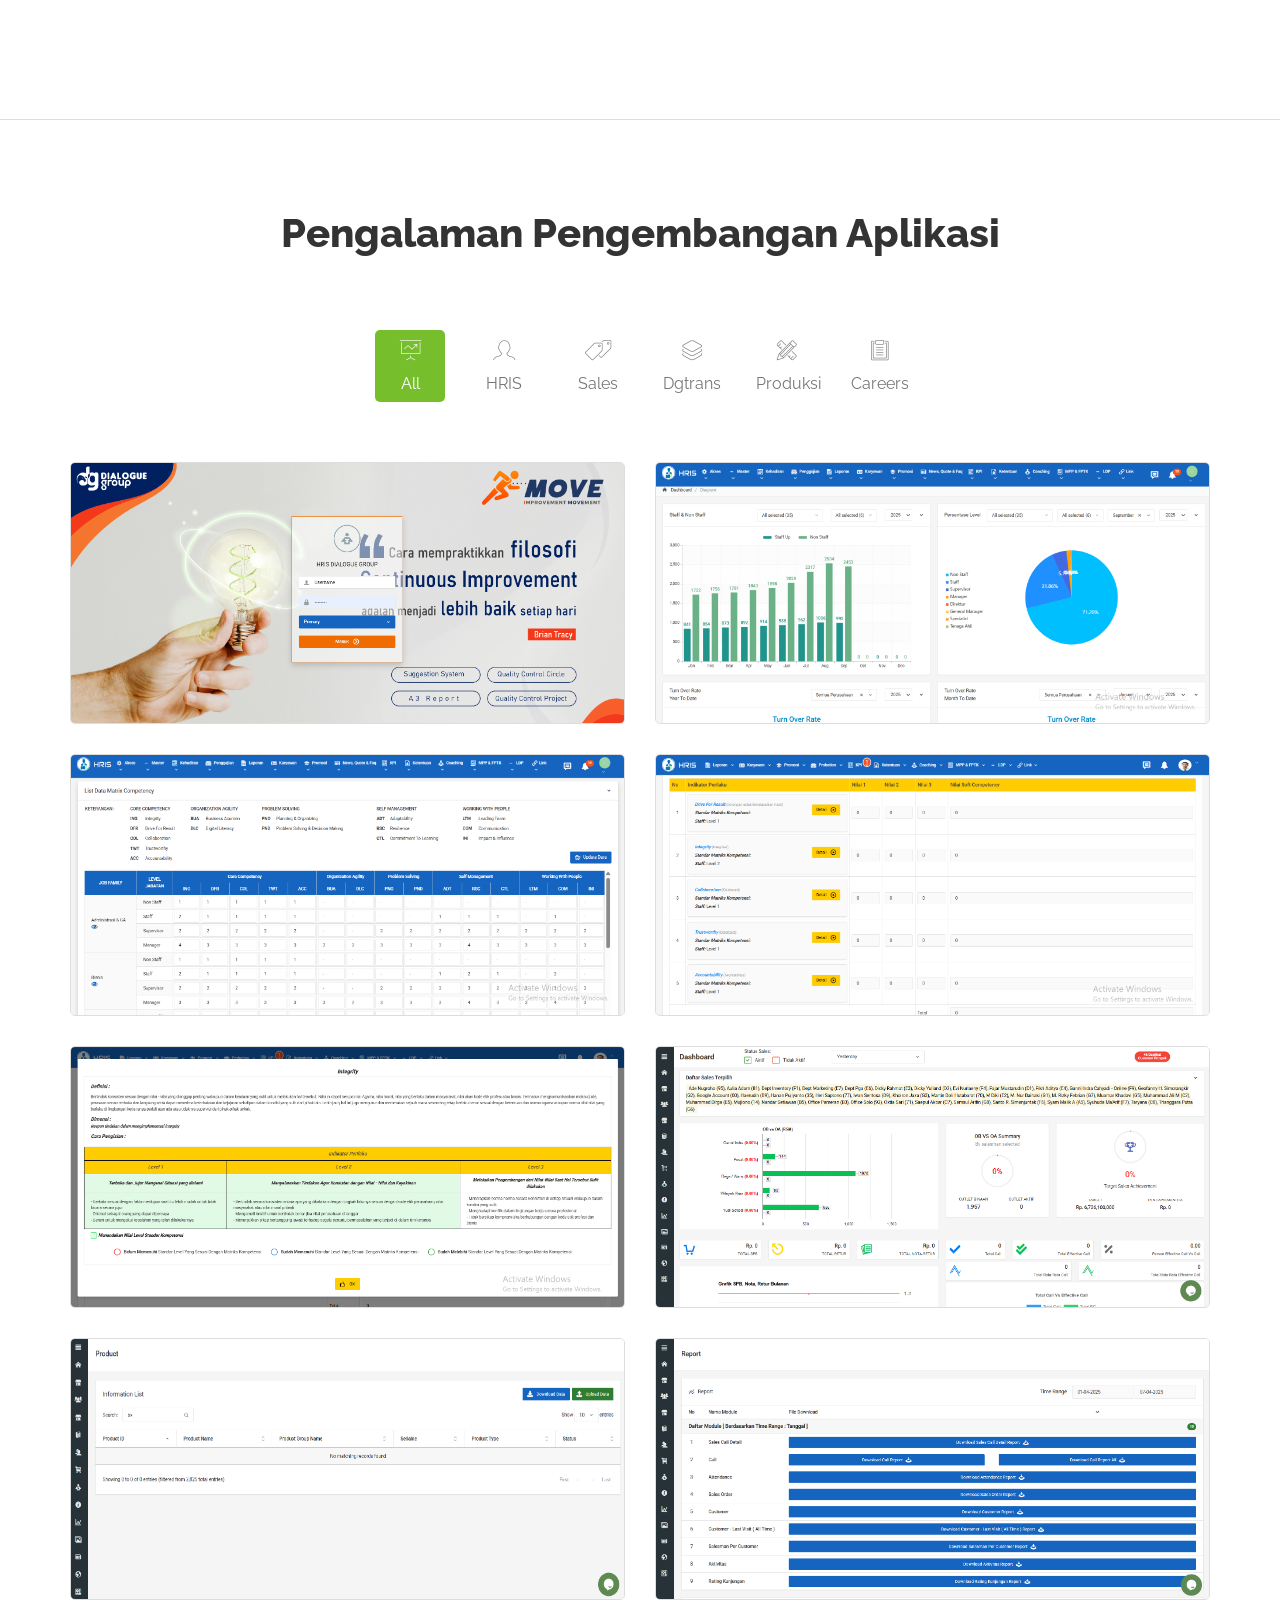
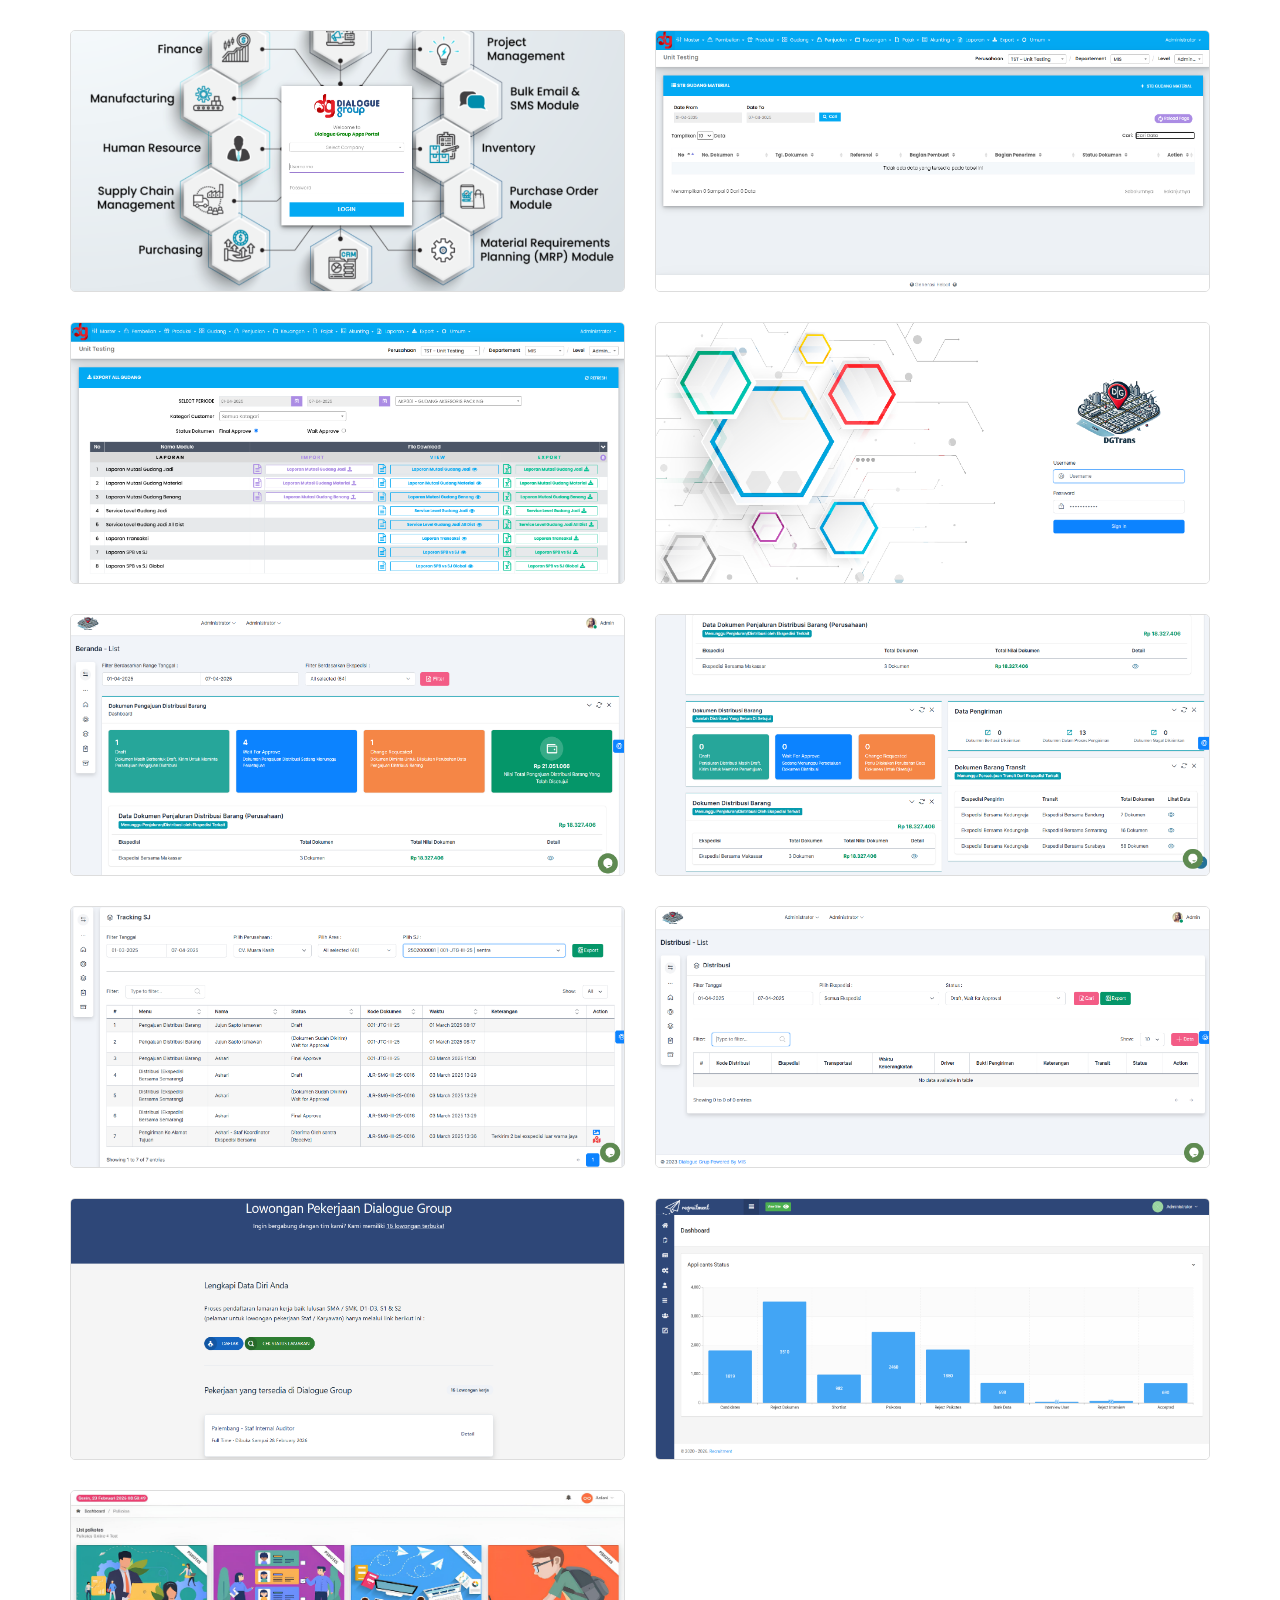
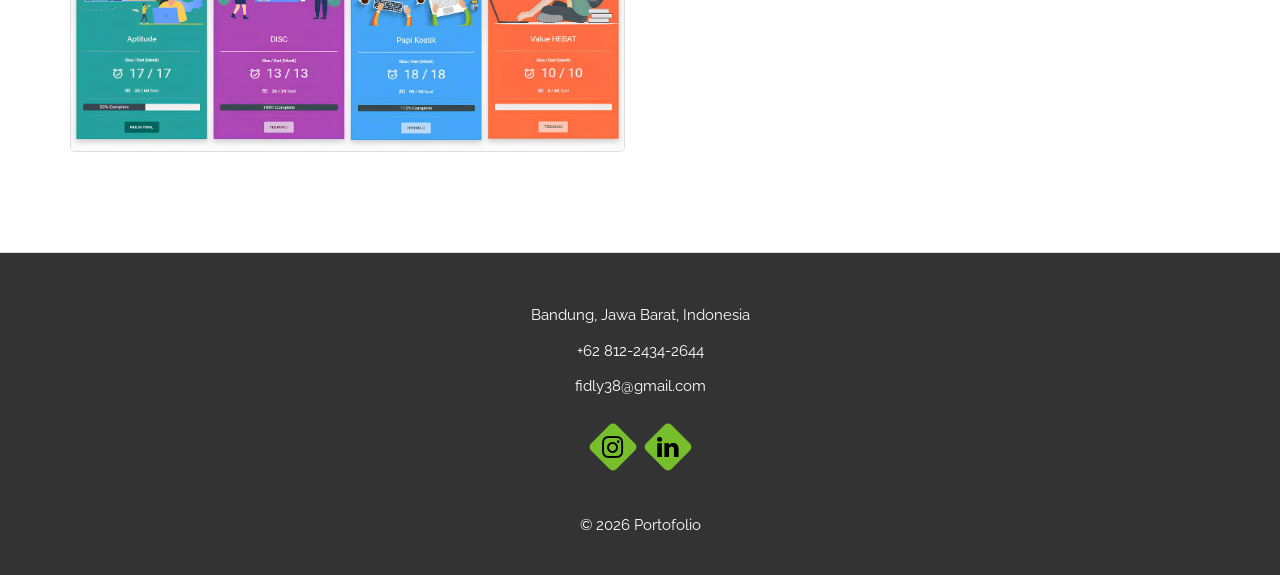
==== commit a9cc4ab6: "add karir" ====
--- a/index.html
+++ b/index.html
@@ -215,8 +215,11 @@
                     <li class="filter posisi-icon" data-filter=".dgtrans">
                         <span class="icon-layers"></span> Dgtrans
                     </li>
-                    <li class="filter" data-filter=".produksi">
+                    <li class="filter posisi-icon" data-filter=".produksi">
                         <span class="icon-tools"></span> Produksi
+                    </li>
+                    <li class="filter posisi-icon" data-filter=".karir">
+                        <span class="icon-clipboard"></span> Careers
                     </li>
                 </ul>
                 <!-- / Works filter -->
@@ -233,7 +236,6 @@
                                 <div class="overlay">
                                     <span class="icon-focus"></span>
                                 </div>
-                                <div class="title">Login Form HRIS</div>
                             </a>
                         </div>
                     </div>
@@ -245,7 +247,6 @@
                                 <div class="overlay">
                                     <span class="icon-focus"></span>
                                 </div>
-                                <div class="title">Diagram HRIS</div>
                             </a>
                         </div>
                     </div>
@@ -257,7 +258,6 @@
                                 <div class="overlay">
                                     <span class="icon-focus"></span>
                                 </div>
-                                <div class="title">Matrix KPI</div>
                             </a>
                         </div>
                     </div>
@@ -269,7 +269,6 @@
                                 <div class="overlay">
                                     <span class="icon-focus"></span>
                                 </div>
-                                <div class="title">Form List & Download Laporan KPI</div>
                             </a>
                         </div>
                     </div>
@@ -281,7 +280,6 @@
                                 <div class="overlay">
                                     <span class="icon-focus"></span>
                                 </div>
-                                <div class="title">Form List & Download Laporan KPI</div>
                             </a>
                         </div>
                     </div>
@@ -295,7 +293,6 @@
                                 <div class="overlay">
                                     <span class="icon-focus"></span>
                                 </div>
-                                <div class="title">Dashboard Sales Force</div>
                             </a>
                         </div>
                     </div>
@@ -307,7 +304,6 @@
                                 <div class="overlay">
                                     <span class="icon-focus"></span>
                                 </div>
-                                <div class="title">Master Data Salesforce</div>
                             </a>
                         </div>
                     </div>
@@ -319,7 +315,6 @@
                                 <div class="overlay">
                                     <span class="icon-focus"></span>
                                 </div>
-                                <div class="title">List Report Menu Sales Force</div>
                             </a>
                         </div>
                     </div>
@@ -333,7 +328,6 @@
                                 <div class="overlay">
                                     <span class="icon-focus"></span>
                                 </div>
-                                <div class="title">Form Login Produksi Apps</div>
                             </a>
                         </div>
                     </div>
@@ -345,7 +339,6 @@
                                 <div class="overlay">
                                     <span class="icon-focus"></span>
                                 </div>
-                                <div class="title">Master Data Produksi Apps</div>
                             </a>
                         </div>
                     </div>
@@ -357,7 +350,6 @@
                                 <div class="overlay">
                                     <span class="icon-focus"></span>
                                 </div>
-                                <div class="title">List Menu Laporan Produksi Apps</div>
                             </a>
                         </div>
                     </div>
@@ -371,7 +363,6 @@
                                 <div class="overlay">
                                     <span class="icon-focus"></span>
                                 </div>
-                                <div class="title">Form Login Dgtrans</div>
                             </a>
                         </div>
                     </div>
@@ -383,7 +374,6 @@
                                 <div class="overlay">
                                     <span class="icon-focus"></span>
                                 </div>
-                                <div class="title">Dashboard Dgtrans</div>
                             </a>
                         </div>
                     </div>
@@ -395,7 +385,6 @@
                                 <div class="overlay">
                                     <span class="icon-focus"></span>
                                 </div>
-                                <div class="title">Dashboard Dgtrans</div>
                             </a>
                         </div>
                     </div>
@@ -407,7 +396,6 @@
                                 <div class="overlay">
                                     <span class="icon-focus"></span>
                                 </div>
-                                <div class="title">Tracking SJ Dgtrans</div>
                             </a>
                         </div>
                     </div>
@@ -419,11 +407,45 @@
                                 <div class="overlay">
                                     <span class="icon-focus"></span>
                                 </div>
-                                <div class="title">Master Data Dgtrans</div>
                             </a>
                         </div>
                     </div>
                     <!-- Dgtrans -->
+
+                    <!-- Karir -->
+                    <div class="col-md-6 col-sm-6 mix typography karir">
+                        <div class="item">
+                            <a href="image/karir.png" class="work-popup">
+                                <img src="image/karir.png" alt="" style="width: 100%; height: 260px;">
+                                <div class="overlay">
+                                    <span class="icon-focus"></span>
+                                </div>
+                            </a>
+                        </div>
+                    </div>
+
+                    <div class="col-md-6 col-sm-6 mix app karir">
+                        <div class="item">
+                            <a href="image/dashboardkarir.png" class="work-popup">
+                                <img src="image/dashboardkarir.png" alt="" style="width: 100%; height: 260px;">
+                                <div class="overlay">
+                                    <span class="icon-focus"></span>
+                                </div>
+                            </a>
+                        </div>
+                    </div>
+
+                    <div class="col-md-6 col-sm-6 mix app karir">
+                        <div class="item">
+                            <a href="image/psikotest.jpeg" class="work-popup">
+                                <img src="image/psikotest.jpeg" alt="" style="width: 100%; height: 260px;">
+                                <div class="overlay">
+                                    <span class="icon-focus"></span>
+                                </div>
+                            </a>
+                        </div>
+                    </div>
+                    <!-- Karir -->
                                         
                 </div>
             </div>
@@ -450,10 +472,10 @@
 
             <ul class="social-ul">
                 <li><a href="https://www.instagram.com/fidyalfrds" target="_blank"><span class="fa fa-instagram"></span></a></li>
-                <li><a href="https://www.linkedin.com/in/fidyalfrds" target="_blank"><span class="fa fa-linkedin"></span></a></li>
+                <li><a href="https://www.linkedin.com/in/fidlyalfrds" target="_blank"><span class="fa fa-linkedin"></span></a></li>
             </ul>
 
-            <p class="copyright">&copy; 2025 Portofolio </p>
+            <p class="copyright">&copy; <span id="tahun"></span> Portofolio </p>
 
         </div>
     </footer>
@@ -471,6 +493,10 @@
     <script src="assets/js/jquery.ajaxchimp.min.js"></script>
     <script src="assets/js/typed.js"></script>
     <script src="assets/js/main_script.js"></script>
+
+    <script>
+        $('#tahun').text(new Date().getFullYear());
+    </script>
 </body>
 
 </html>
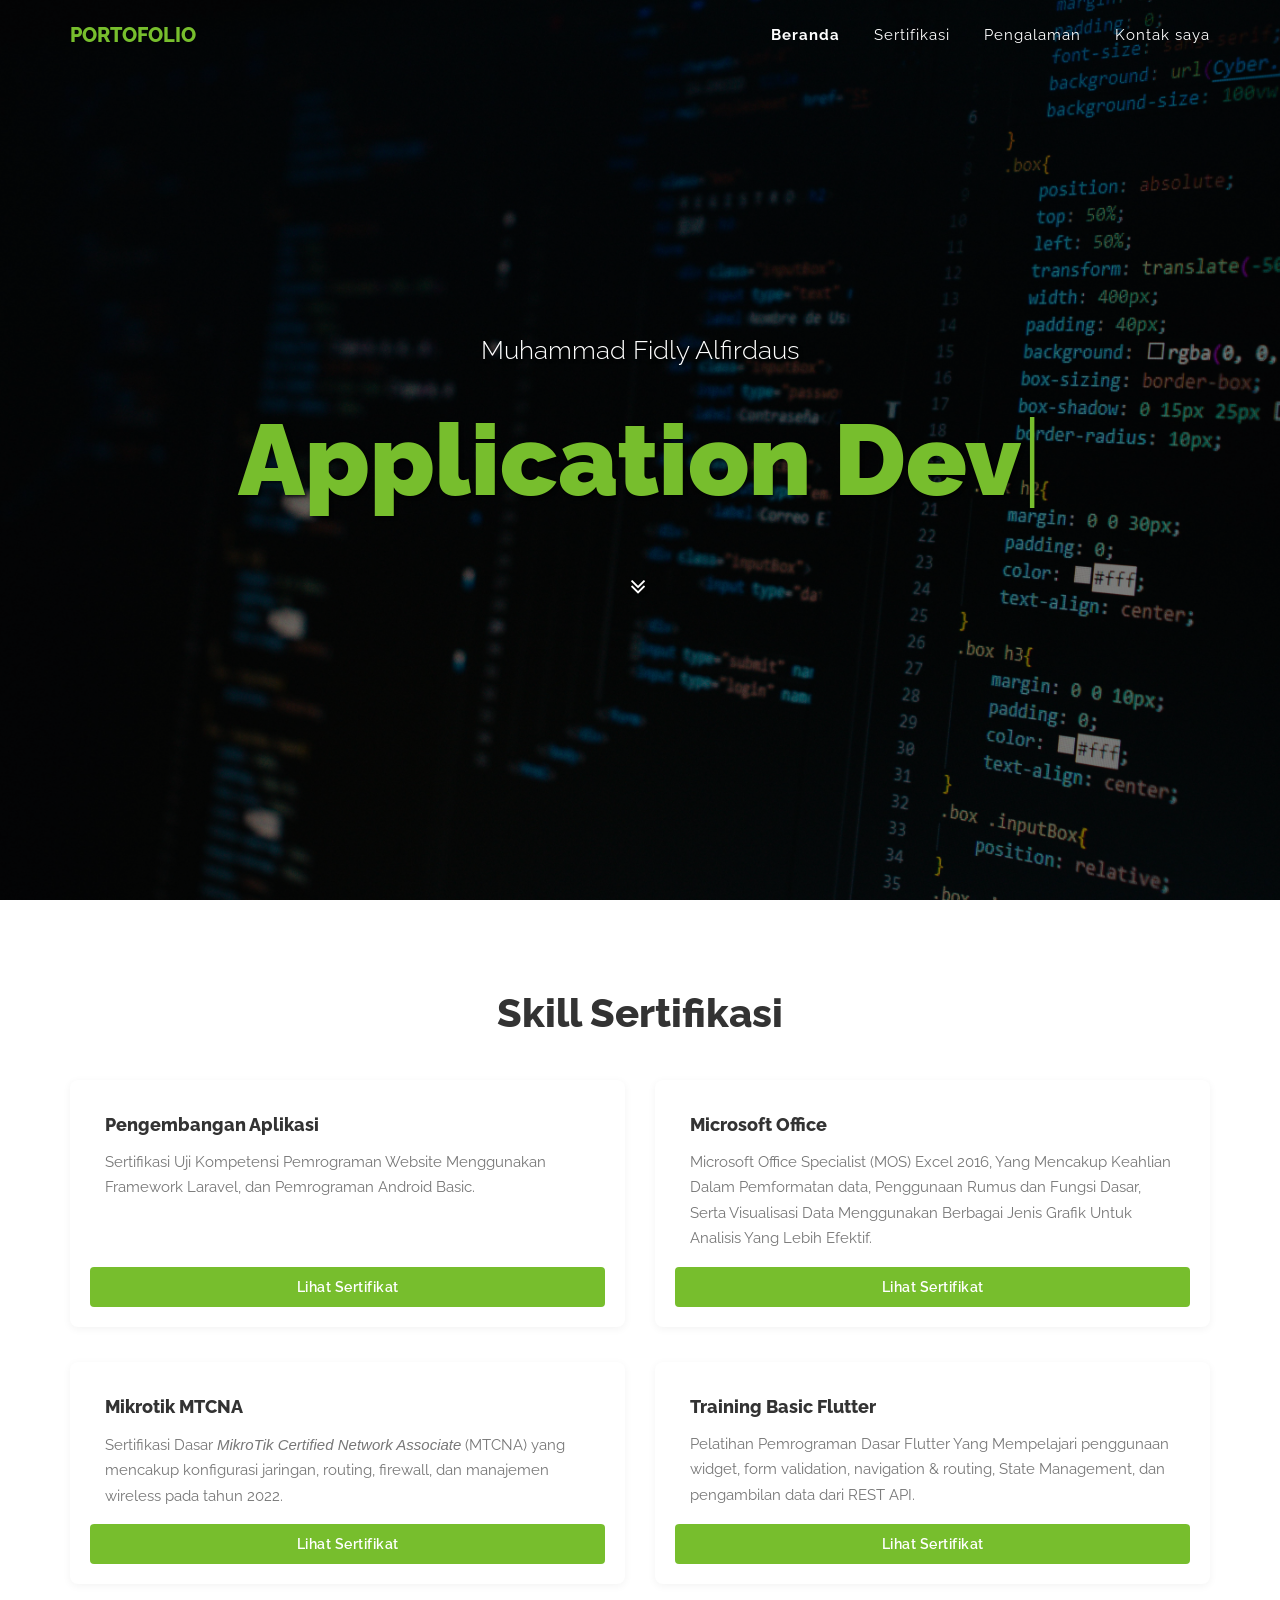
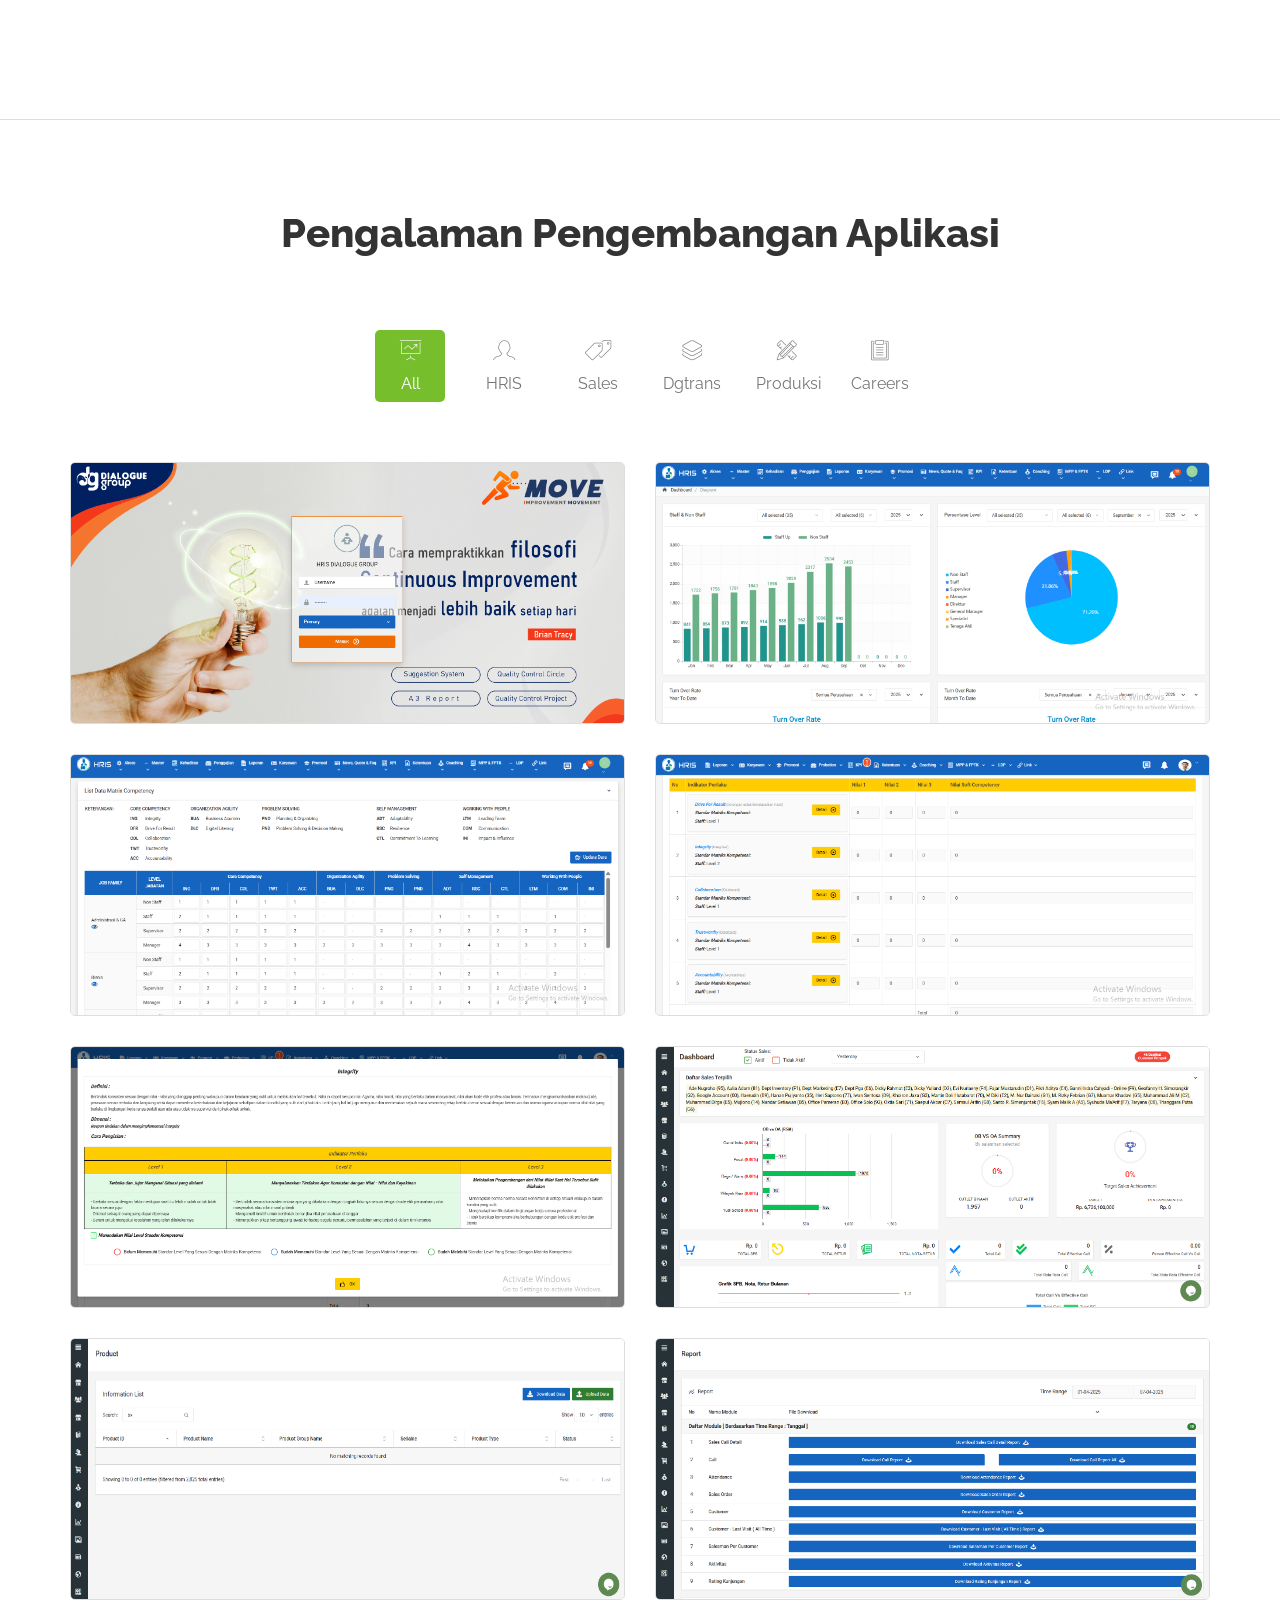
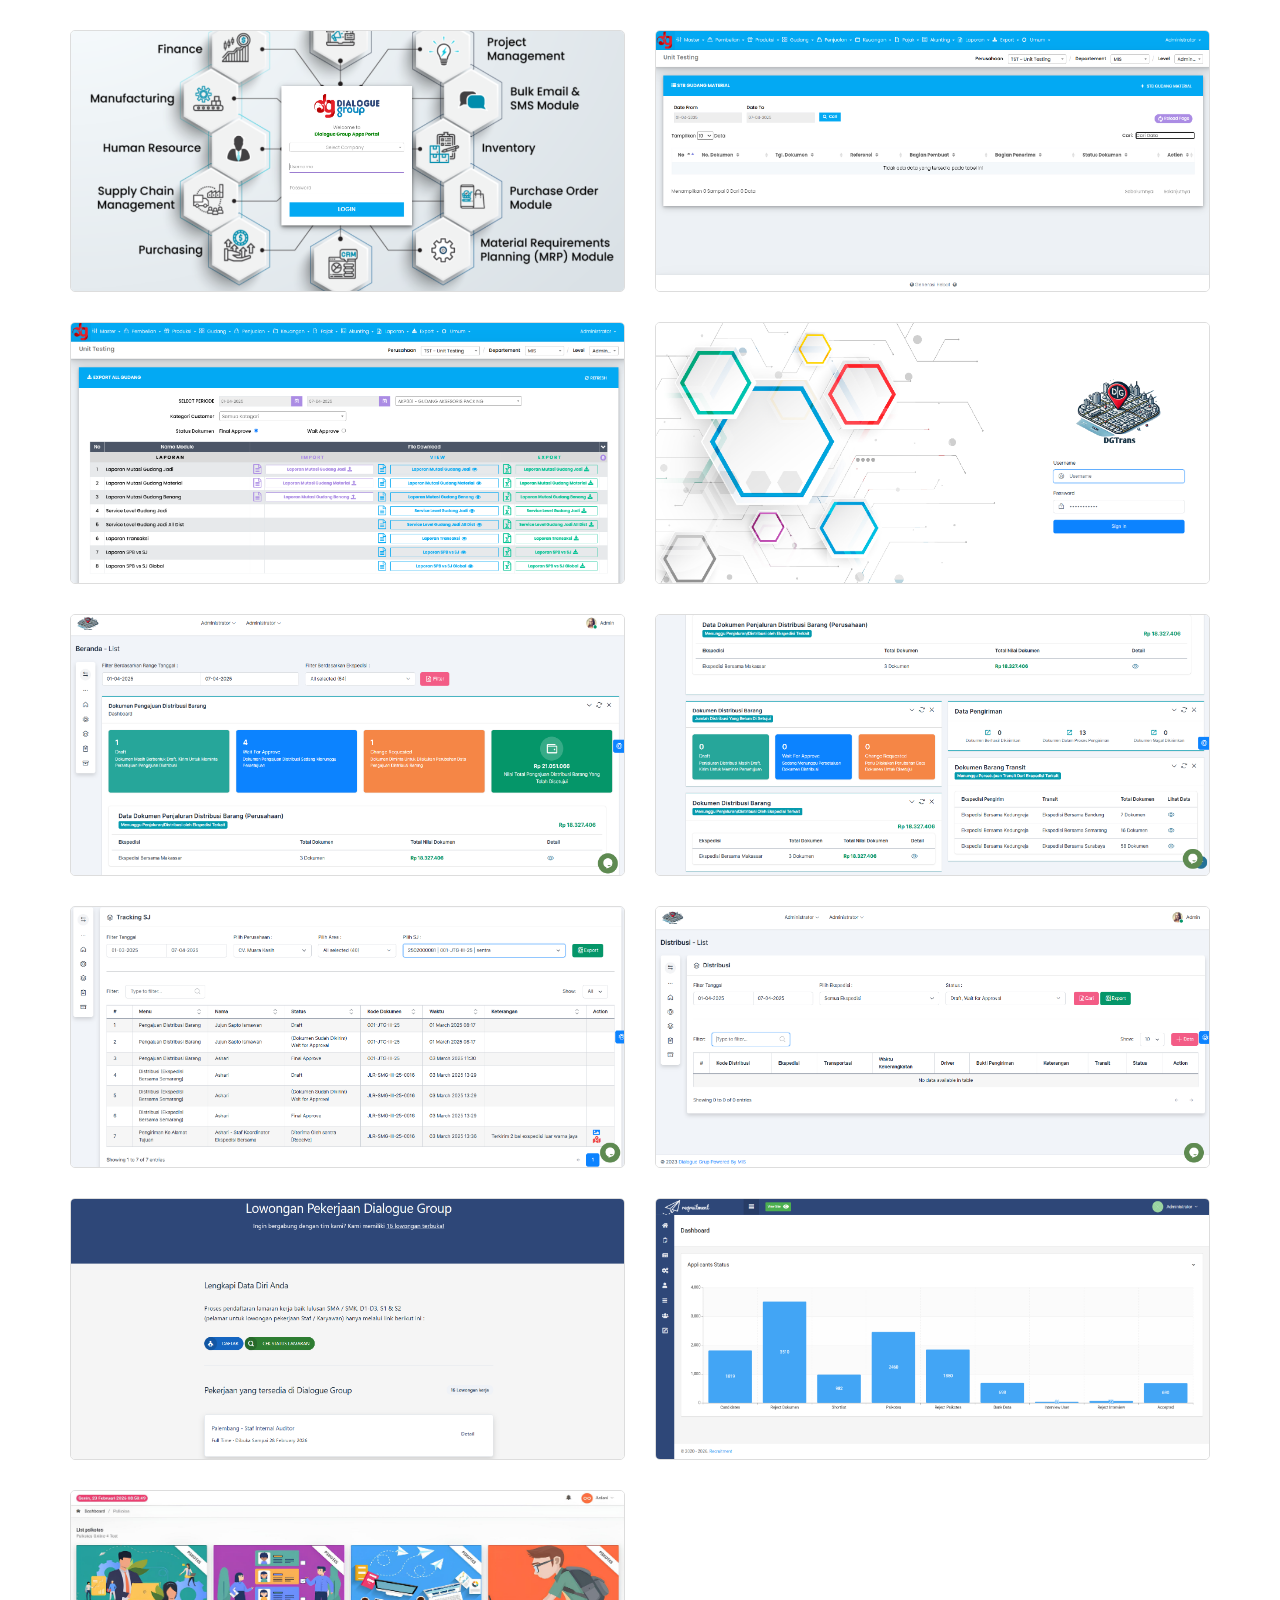
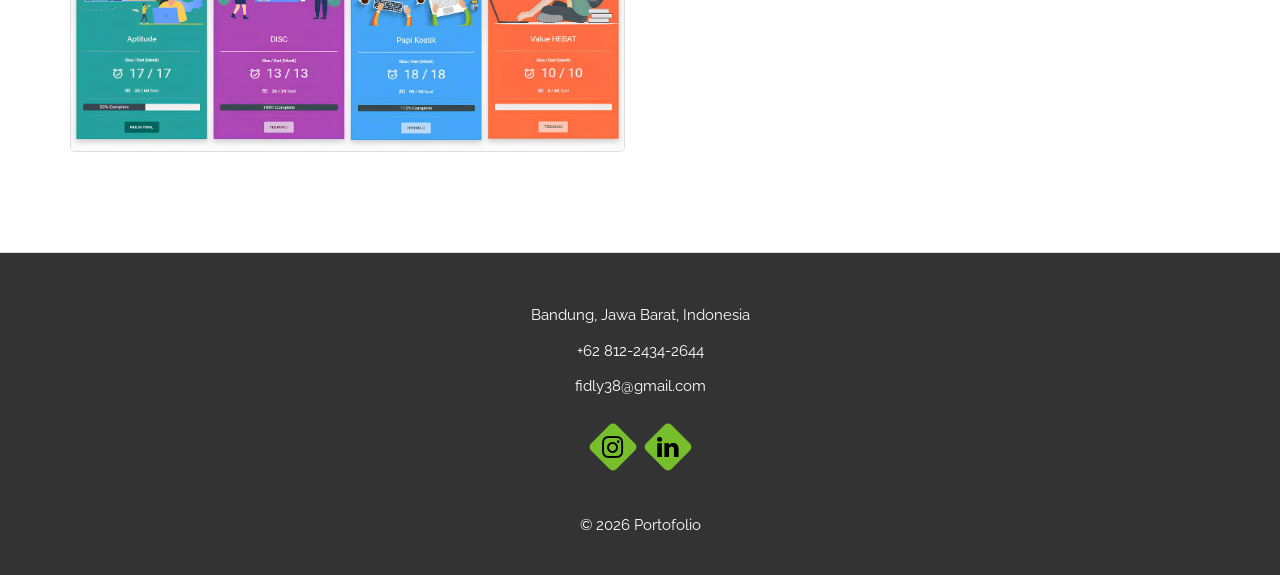
==== commit 8f450f5c: "scroll" ====
--- a/index.html
+++ b/index.html
@@ -112,7 +112,7 @@
                                 <h2>Muhammad Fidly Alfirdaus</h2>
                                 <div class="typejs"></div>
                                 <div class="clearfix"></div>
-                                <a href="#about" class="icon-btn smooth_scroll">
+                                <a href="#service" class="icon-btn smooth_scroll">
                                     <i class="fa fa-angle-double-down"></i>
                                 </a>
                             </div>
